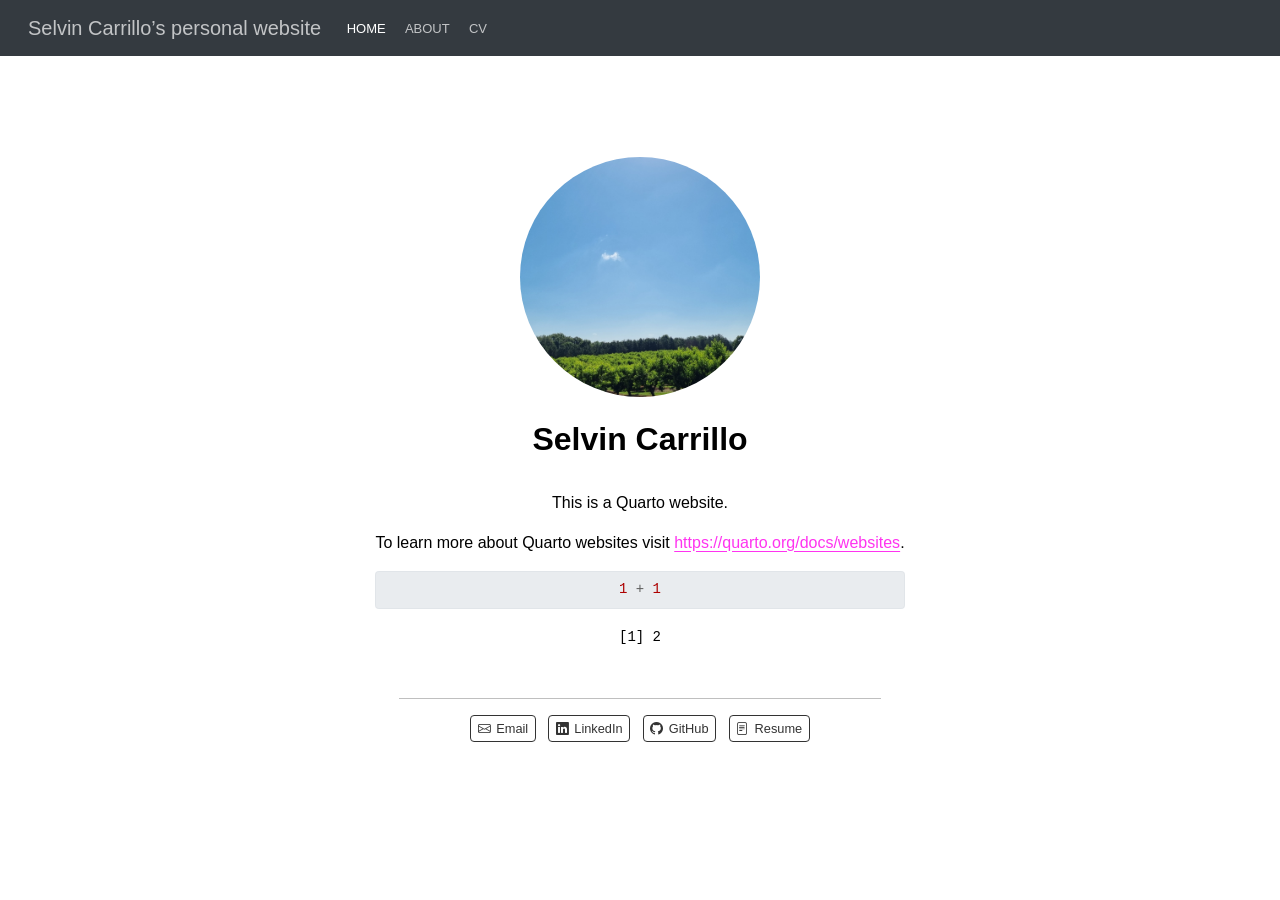
==== docs/index.html @ ee8db7d5 "publish site to docs/" ====
<!DOCTYPE html>
<html xmlns="http://www.w3.org/1999/xhtml" lang="en" xml:lang="en"><head>

<meta charset="utf-8">
<meta name="generator" content="quarto-1.4.554">

<meta name="viewport" content="width=device-width, initial-scale=1.0, user-scalable=yes">


<title>Selvin Carrillo’s personal website - Selvin Carrillo</title>
<style>
code{white-space: pre-wrap;}
span.smallcaps{font-variant: small-caps;}
div.columns{display: flex; gap: min(4vw, 1.5em);}
div.column{flex: auto; overflow-x: auto;}
div.hanging-indent{margin-left: 1.5em; text-indent: -1.5em;}
ul.task-list{list-style: none;}
ul.task-list li input[type="checkbox"] {
  width: 0.8em;
  margin: 0 0.8em 0.2em -1em; /* quarto-specific, see https://github.com/quarto-dev/quarto-cli/issues/4556 */ 
  vertical-align: middle;
}
/* CSS for syntax highlighting */
pre > code.sourceCode { white-space: pre; position: relative; }
pre > code.sourceCode > span { line-height: 1.25; }
pre > code.sourceCode > span:empty { height: 1.2em; }
.sourceCode { overflow: visible; }
code.sourceCode > span { color: inherit; text-decoration: inherit; }
div.sourceCode { margin: 1em 0; }
pre.sourceCode { margin: 0; }
@media screen {
div.sourceCode { overflow: auto; }
}
@media print {
pre > code.sourceCode { white-space: pre-wrap; }
pre > code.sourceCode > span { text-indent: -5em; padding-left: 5em; }
}
pre.numberSource code
  { counter-reset: source-line 0; }
pre.numberSource code > span
  { position: relative; left: -4em; counter-increment: source-line; }
pre.numberSource code > span > a:first-child::before
  { content: counter(source-line);
    position: relative; left: -1em; text-align: right; vertical-align: baseline;
    border: none; display: inline-block;
    -webkit-touch-callout: none; -webkit-user-select: none;
    -khtml-user-select: none; -moz-user-select: none;
    -ms-user-select: none; user-select: none;
    padding: 0 4px; width: 4em;
  }
pre.numberSource { margin-left: 3em;  padding-left: 4px; }
div.sourceCode
  {   }
@media screen {
pre > code.sourceCode > span > a:first-child::before { text-decoration: underline; }
}
</style>


<script src="site_libs/quarto-nav/quarto-nav.js"></script>
<script src="site_libs/quarto-nav/headroom.min.js"></script>
<script src="site_libs/clipboard/clipboard.min.js"></script>
<script src="site_libs/quarto-search/autocomplete.umd.js"></script>
<script src="site_libs/quarto-search/fuse.min.js"></script>
<script src="site_libs/quarto-search/quarto-search.js"></script>
<meta name="quarto:offset" content="./">
<script src="site_libs/quarto-html/quarto.js"></script>
<script src="site_libs/quarto-html/popper.min.js"></script>
<script src="site_libs/quarto-html/tippy.umd.min.js"></script>
<link href="site_libs/quarto-html/tippy.css" rel="stylesheet">
<link href="site_libs/quarto-html/quarto-syntax-highlighting.css" rel="stylesheet" id="quarto-text-highlighting-styles">
<script src="site_libs/bootstrap/bootstrap.min.js"></script>
<link href="site_libs/bootstrap/bootstrap-icons.css" rel="stylesheet">
<link href="site_libs/bootstrap/bootstrap.min.css" rel="stylesheet" id="quarto-bootstrap" data-mode="light">
<script id="quarto-search-options" type="application/json">{
  "location": "navbar",
  "copy-button": false,
  "collapse-after": 3,
  "panel-placement": "end",
  "type": "overlay",
  "limit": 50,
  "keyboard-shortcut": [
    "f",
    "/",
    "s"
  ],
  "show-item-context": false,
  "language": {
    "search-no-results-text": "No results",
    "search-matching-documents-text": "matching documents",
    "search-copy-link-title": "Copy link to search",
    "search-hide-matches-text": "Hide additional matches",
    "search-more-match-text": "more match in this document",
    "search-more-matches-text": "more matches in this document",
    "search-clear-button-title": "Clear",
    "search-text-placeholder": "",
    "search-detached-cancel-button-title": "Cancel",
    "search-submit-button-title": "Submit",
    "search-label": "Search"
  }
}</script>


<link rel="stylesheet" href="styles.css">
</head>

<body class="nav-fixed fullcontent">

<div id="quarto-search-results"></div>
  <header id="quarto-header" class="headroom fixed-top">
    <nav class="navbar navbar-expand-lg " data-bs-theme="dark">
      <div class="navbar-container container-fluid">
      <div class="navbar-brand-container mx-auto">
    <a class="navbar-brand" href="./index.html">
    <span class="navbar-title">Selvin Carrillo’s personal website</span>
    </a>
  </div>
            <div id="quarto-search" class="" title="Search"></div>
          <button class="navbar-toggler" type="button" data-bs-toggle="collapse" data-bs-target="#navbarCollapse" aria-controls="navbarCollapse" aria-expanded="false" aria-label="Toggle navigation" onclick="if (window.quartoToggleHeadroom) { window.quartoToggleHeadroom(); }">
  <span class="navbar-toggler-icon"></span>
</button>
          <div class="collapse navbar-collapse" id="navbarCollapse">
            <ul class="navbar-nav navbar-nav-scroll me-auto">
  <li class="nav-item">
    <a class="nav-link active" href="./index.html" aria-current="page"> 
<span class="menu-text">Home</span></a>
  </li>  
  <li class="nav-item">
    <a class="nav-link" href="./about.html"> 
<span class="menu-text">About</span></a>
  </li>  
  <li class="nav-item">
    <a class="nav-link" href="./CV.html"> 
<span class="menu-text">CV</span></a>
  </li>  
</ul>
          </div> <!-- /navcollapse -->
          <div class="quarto-navbar-tools">
</div>
      </div> <!-- /container-fluid -->
    </nav>
</header>
<!-- content -->
<div id="quarto-content" class="quarto-container page-columns page-rows-contents page-layout-article page-navbar">
<!-- sidebar -->
<!-- margin-sidebar -->
    
<!-- main -->
<div class="quarto-about-jolla content">
  <img src="peaches.jpg" class="about-image
  round " style="height: 15em; width: 15em;">
 <header id="title-block-header" class="quarto-title-block default">
<div class="quarto-title">
<h1 class="title">Selvin Carrillo</h1>
</div>
<div class="quarto-title-meta">
  </div>
</header><main class="content" id="quarto-document-content">
<p>This is a Quarto website.</p>
<p>To learn more about Quarto websites visit <a href="https://quarto.org/docs/websites" class="uri">https://quarto.org/docs/websites</a>.</p>
<div class="cell">
<div class="sourceCode cell-code" id="cb1"><pre class="sourceCode r code-with-copy"><code class="sourceCode r"><span id="cb1-1"><a href="#cb1-1" aria-hidden="true" tabindex="-1"></a><span class="dv">1</span> <span class="sc">+</span> <span class="dv">1</span></span></code><button title="Copy to Clipboard" class="code-copy-button"><i class="bi"></i></button></pre></div>
<div class="cell-output cell-output-stdout">
<pre><code>[1] 2</code></pre>
</div>
</div>


</main> 
  <hr class="about-sep">
   <div class="about-links">
  <a href="mailto:selvincar@hotmail.com" class="about-link" rel="" target="">
    <i class="bi bi-envelope"></i>
     <span class="about-link-text">Email</span>
  </a>
  <a href="https://www.linkedin.com/in/selvincarrillo/" class="about-link" rel="" target="">
    <i class="bi bi-linkedin"></i>
     <span class="about-link-text">LinkedIn</span>
  </a>
  <a href="https://github.com/selvincarrillo" class="about-link" rel="" target="">
    <i class="bi bi-github"></i>
     <span class="about-link-text">GitHub</span>
  </a>
  <a href="/CV_SCR.pdf" class="about-link" rel="" target="">
    <i class="bi bi-file-text"></i>
     <span class="about-link-text">Resume</span>
  </a>
</div>
</div>
 <!-- /main -->
<script id="quarto-html-after-body" type="application/javascript">
window.document.addEventListener("DOMContentLoaded", function (event) {
  const toggleBodyColorMode = (bsSheetEl) => {
    const mode = bsSheetEl.getAttribute("data-mode");
    const bodyEl = window.document.querySelector("body");
    if (mode === "dark") {
      bodyEl.classList.add("quarto-dark");
      bodyEl.classList.remove("quarto-light");
    } else {
      bodyEl.classList.add("quarto-light");
      bodyEl.classList.remove("quarto-dark");
    }
  }
  const toggleBodyColorPrimary = () => {
    const bsSheetEl = window.document.querySelector("link#quarto-bootstrap");
    if (bsSheetEl) {
      toggleBodyColorMode(bsSheetEl);
    }
  }
  toggleBodyColorPrimary();  
  const isCodeAnnotation = (el) => {
    for (const clz of el.classList) {
      if (clz.startsWith('code-annotation-')) {                     
        return true;
      }
    }
    return false;
  }
  const clipboard = new window.ClipboardJS('.code-copy-button', {
    text: function(trigger) {
      const codeEl = trigger.previousElementSibling.cloneNode(true);
      for (const childEl of codeEl.children) {
        if (isCodeAnnotation(childEl)) {
          childEl.remove();
        }
      }
      return codeEl.innerText;
    }
  });
  clipboard.on('success', function(e) {
    // button target
    const button = e.trigger;
    // don't keep focus
    button.blur();
    // flash "checked"
    button.classList.add('code-copy-button-checked');
    var currentTitle = button.getAttribute("title");
    button.setAttribute("title", "Copied!");
    let tooltip;
    if (window.bootstrap) {
      button.setAttribute("data-bs-toggle", "tooltip");
      button.setAttribute("data-bs-placement", "left");
      button.setAttribute("data-bs-title", "Copied!");
      tooltip = new bootstrap.Tooltip(button, 
        { trigger: "manual", 
          customClass: "code-copy-button-tooltip",
          offset: [0, -8]});
      tooltip.show();    
    }
    setTimeout(function() {
      if (tooltip) {
        tooltip.hide();
        button.removeAttribute("data-bs-title");
        button.removeAttribute("data-bs-toggle");
        button.removeAttribute("data-bs-placement");
      }
      button.setAttribute("title", currentTitle);
      button.classList.remove('code-copy-button-checked');
    }, 1000);
    // clear code selection
    e.clearSelection();
  });
    var localhostRegex = new RegExp(/^(?:http|https):\/\/localhost\:?[0-9]*\//);
    var mailtoRegex = new RegExp(/^mailto:/);
      var filterRegex = new RegExp('/' + window.location.host + '/');
    var isInternal = (href) => {
        return filterRegex.test(href) || localhostRegex.test(href) || mailtoRegex.test(href);
    }
    // Inspect non-navigation links and adorn them if external
 	var links = window.document.querySelectorAll('a[href]:not(.nav-link):not(.navbar-brand):not(.toc-action):not(.sidebar-link):not(.sidebar-item-toggle):not(.pagination-link):not(.no-external):not([aria-hidden]):not(.dropdown-item):not(.quarto-navigation-tool)');
    for (var i=0; i<links.length; i++) {
      const link = links[i];
      if (!isInternal(link.href)) {
        // undo the damage that might have been done by quarto-nav.js in the case of
        // links that we want to consider external
        if (link.dataset.originalHref !== undefined) {
          link.href = link.dataset.originalHref;
        }
      }
    }
  function tippyHover(el, contentFn, onTriggerFn, onUntriggerFn) {
    const config = {
      allowHTML: true,
      maxWidth: 500,
      delay: 100,
      arrow: false,
      appendTo: function(el) {
          return el.parentElement;
      },
      interactive: true,
      interactiveBorder: 10,
      theme: 'quarto',
      placement: 'bottom-start',
    };
    if (contentFn) {
      config.content = contentFn;
    }
    if (onTriggerFn) {
      config.onTrigger = onTriggerFn;
    }
    if (onUntriggerFn) {
      config.onUntrigger = onUntriggerFn;
    }
    window.tippy(el, config); 
  }
  const noterefs = window.document.querySelectorAll('a[role="doc-noteref"]');
  for (var i=0; i<noterefs.length; i++) {
    const ref = noterefs[i];
    tippyHover(ref, function() {
      // use id or data attribute instead here
      let href = ref.getAttribute('data-footnote-href') || ref.getAttribute('href');
      try { href = new URL(href).hash; } catch {}
      const id = href.replace(/^#\/?/, "");
      const note = window.document.getElementById(id);
      if (note) {
        return note.innerHTML;
      } else {
        return "";
      }
    });
  }
  const xrefs = window.document.querySelectorAll('a.quarto-xref');
  const processXRef = (id, note) => {
    // Strip column container classes
    const stripColumnClz = (el) => {
      el.classList.remove("page-full", "page-columns");
      if (el.children) {
        for (const child of el.children) {
          stripColumnClz(child);
        }
      }
    }
    stripColumnClz(note)
    if (id === null || id.startsWith('sec-')) {
      // Special case sections, only their first couple elements
      const container = document.createElement("div");
      if (note.children && note.children.length > 2) {
        container.appendChild(note.children[0].cloneNode(true));
        for (let i = 1; i < note.children.length; i++) {
          const child = note.children[i];
          if (child.tagName === "P" && child.innerText === "") {
            continue;
          } else {
            container.appendChild(child.cloneNode(true));
            break;
          }
        }
        if (window.Quarto?.typesetMath) {
          window.Quarto.typesetMath(container);
        }
        return container.innerHTML
      } else {
        if (window.Quarto?.typesetMath) {
          window.Quarto.typesetMath(note);
        }
        return note.innerHTML;
      }
    } else {
      // Remove any anchor links if they are present
      const anchorLink = note.querySelector('a.anchorjs-link');
      if (anchorLink) {
        anchorLink.remove();
      }
      if (window.Quarto?.typesetMath) {
        window.Quarto.typesetMath(note);
      }
      // TODO in 1.5, we should make sure this works without a callout special case
      if (note.classList.contains("callout")) {
        return note.outerHTML;
      } else {
        return note.innerHTML;
      }
    }
  }
  for (var i=0; i<xrefs.length; i++) {
    const xref = xrefs[i];
    tippyHover(xref, undefined, function(instance) {
      instance.disable();
      let url = xref.getAttribute('href');
      let hash = undefined; 
      if (url.startsWith('#')) {
        hash = url;
      } else {
        try { hash = new URL(url).hash; } catch {}
      }
      if (hash) {
        const id = hash.replace(/^#\/?/, "");
        const note = window.document.getElementById(id);
        if (note !== null) {
          try {
            const html = processXRef(id, note.cloneNode(true));
            instance.setContent(html);
          } finally {
            instance.enable();
            instance.show();
          }
        } else {
          // See if we can fetch this
          fetch(url.split('#')[0])
          .then(res => res.text())
          .then(html => {
            const parser = new DOMParser();
            const htmlDoc = parser.parseFromString(html, "text/html");
            const note = htmlDoc.getElementById(id);
            if (note !== null) {
              const html = processXRef(id, note);
              instance.setContent(html);
            } 
          }).finally(() => {
            instance.enable();
            instance.show();
          });
        }
      } else {
        // See if we can fetch a full url (with no hash to target)
        // This is a special case and we should probably do some content thinning / targeting
        fetch(url)
        .then(res => res.text())
        .then(html => {
          const parser = new DOMParser();
          const htmlDoc = parser.parseFromString(html, "text/html");
          const note = htmlDoc.querySelector('main.content');
          if (note !== null) {
            // This should only happen for chapter cross references
            // (since there is no id in the URL)
            // remove the first header
            if (note.children.length > 0 && note.children[0].tagName === "HEADER") {
              note.children[0].remove();
            }
            const html = processXRef(null, note);
            instance.setContent(html);
          } 
        }).finally(() => {
          instance.enable();
          instance.show();
        });
      }
    }, function(instance) {
    });
  }
      let selectedAnnoteEl;
      const selectorForAnnotation = ( cell, annotation) => {
        let cellAttr = 'data-code-cell="' + cell + '"';
        let lineAttr = 'data-code-annotation="' +  annotation + '"';
        const selector = 'span[' + cellAttr + '][' + lineAttr + ']';
        return selector;
      }
      const selectCodeLines = (annoteEl) => {
        const doc = window.document;
        const targetCell = annoteEl.getAttribute("data-target-cell");
        const targetAnnotation = annoteEl.getAttribute("data-target-annotation");
        const annoteSpan = window.document.querySelector(selectorForAnnotation(targetCell, targetAnnotation));
        const lines = annoteSpan.getAttribute("data-code-lines").split(",");
        const lineIds = lines.map((line) => {
          return targetCell + "-" + line;
        })
        let top = null;
        let height = null;
        let parent = null;
        if (lineIds.length > 0) {
            //compute the position of the single el (top and bottom and make a div)
            const el = window.document.getElementById(lineIds[0]);
            top = el.offsetTop;
            height = el.offsetHeight;
            parent = el.parentElement.parentElement;
          if (lineIds.length > 1) {
            const lastEl = window.document.getElementById(lineIds[lineIds.length - 1]);
            const bottom = lastEl.offsetTop + lastEl.offsetHeight;
            height = bottom - top;
          }
          if (top !== null && height !== null && parent !== null) {
            // cook up a div (if necessary) and position it 
            let div = window.document.getElementById("code-annotation-line-highlight");
            if (div === null) {
              div = window.document.createElement("div");
              div.setAttribute("id", "code-annotation-line-highlight");
              div.style.position = 'absolute';
              parent.appendChild(div);
            }
            div.style.top = top - 2 + "px";
            div.style.height = height + 4 + "px";
            div.style.left = 0;
            let gutterDiv = window.document.getElementById("code-annotation-line-highlight-gutter");
            if (gutterDiv === null) {
              gutterDiv = window.document.createElement("div");
              gutterDiv.setAttribute("id", "code-annotation-line-highlight-gutter");
              gutterDiv.style.position = 'absolute';
              const codeCell = window.document.getElementById(targetCell);
              const gutter = codeCell.querySelector('.code-annotation-gutter');
              gutter.appendChild(gutterDiv);
            }
            gutterDiv.style.top = top - 2 + "px";
            gutterDiv.style.height = height + 4 + "px";
          }
          selectedAnnoteEl = annoteEl;
        }
      };
      const unselectCodeLines = () => {
        const elementsIds = ["code-annotation-line-highlight", "code-annotation-line-highlight-gutter"];
        elementsIds.forEach((elId) => {
          const div = window.document.getElementById(elId);
          if (div) {
            div.remove();
          }
        });
        selectedAnnoteEl = undefined;
      };
        // Handle positioning of the toggle
    window.addEventListener(
      "resize",
      throttle(() => {
        elRect = undefined;
        if (selectedAnnoteEl) {
          selectCodeLines(selectedAnnoteEl);
        }
      }, 10)
    );
    function throttle(fn, ms) {
    let throttle = false;
    let timer;
      return (...args) => {
        if(!throttle) { // first call gets through
            fn.apply(this, args);
            throttle = true;
        } else { // all the others get throttled
            if(timer) clearTimeout(timer); // cancel #2
            timer = setTimeout(() => {
              fn.apply(this, args);
              timer = throttle = false;
            }, ms);
        }
      };
    }
      // Attach click handler to the DT
      const annoteDls = window.document.querySelectorAll('dt[data-target-cell]');
      for (const annoteDlNode of annoteDls) {
        annoteDlNode.addEventListener('click', (event) => {
          const clickedEl = event.target;
          if (clickedEl !== selectedAnnoteEl) {
            unselectCodeLines();
            const activeEl = window.document.querySelector('dt[data-target-cell].code-annotation-active');
            if (activeEl) {
              activeEl.classList.remove('code-annotation-active');
            }
            selectCodeLines(clickedEl);
            clickedEl.classList.add('code-annotation-active');
          } else {
            // Unselect the line
            unselectCodeLines();
            clickedEl.classList.remove('code-annotation-active');
          }
        });
      }
  const findCites = (el) => {
    const parentEl = el.parentElement;
    if (parentEl) {
      const cites = parentEl.dataset.cites;
      if (cites) {
        return {
          el,
          cites: cites.split(' ')
        };
      } else {
        return findCites(el.parentElement)
      }
    } else {
      return undefined;
    }
  };
  var bibliorefs = window.document.querySelectorAll('a[role="doc-biblioref"]');
  for (var i=0; i<bibliorefs.length; i++) {
    const ref = bibliorefs[i];
    const citeInfo = findCites(ref);
    if (citeInfo) {
      tippyHover(citeInfo.el, function() {
        var popup = window.document.createElement('div');
        citeInfo.cites.forEach(function(cite) {
          var citeDiv = window.document.createElement('div');
          citeDiv.classList.add('hanging-indent');
          citeDiv.classList.add('csl-entry');
          var biblioDiv = window.document.getElementById('ref-' + cite);
          if (biblioDiv) {
            citeDiv.innerHTML = biblioDiv.innerHTML;
          }
          popup.appendChild(citeDiv);
        });
        return popup.innerHTML;
      });
    }
  }
});
</script>
</div> <!-- /content -->




</body></html>
---- docs/site_libs/quarto-html/tippy.css ----
.tippy-box[data-animation=fade][data-state=hidden]{opacity:0}[data-tippy-root]{max-width:calc(100vw - 10px)}.tippy-box{position:relative;background-color:#333;color:#fff;border-radius:4px;font-size:14px;line-height:1.4;white-space:normal;outline:0;transition-property:transform,visibility,opacity}.tippy-box[data-placement^=top]>.tippy-arrow{bottom:0}.tippy-box[data-placement^=top]>.tippy-arrow:before{bottom:-7px;left:0;border-width:8px 8px 0;border-top-color:initial;transform-origin:center top}.tippy-box[data-placement^=bottom]>.tippy-arrow{top:0}.tippy-box[data-placement^=bottom]>.tippy-arrow:before{top:-7px;left:0;border-width:0 8px 8px;border-bottom-color:initial;transform-origin:center bottom}.tippy-box[data-placement^=left]>.tippy-arrow{right:0}.tippy-box[data-placement^=left]>.tippy-arrow:before{border-width:8px 0 8px 8px;border-left-color:initial;right:-7px;transform-origin:center left}.tippy-box[data-placement^=right]>.tippy-arrow{left:0}.tippy-box[data-placement^=right]>.tippy-arrow:before{left:-7px;border-width:8px 8px 8px 0;border-right-color:initial;transform-origin:center right}.tippy-box[data-inertia][data-state=visible]{transition-timing-function:cubic-bezier(.54,1.5,.38,1.11)}.tippy-arrow{width:16px;height:16px;color:#333}.tippy-arrow:before{content:"";position:absolute;border-color:transparent;border-style:solid}.tippy-content{position:relative;padding:5px 9px;z-index:1}
---- docs/site_libs/quarto-html/quarto-syntax-highlighting.css ----
/* quarto syntax highlight colors */
:root {
  --quarto-hl-ot-color: #003B4F;
  --quarto-hl-at-color: #657422;
  --quarto-hl-ss-color: #20794D;
  --quarto-hl-an-color: #5E5E5E;
  --quarto-hl-fu-color: #4758AB;
  --quarto-hl-st-color: #20794D;
  --quarto-hl-cf-color: #003B4F;
  --quarto-hl-op-color: #5E5E5E;
  --quarto-hl-er-color: #AD0000;
  --quarto-hl-bn-color: #AD0000;
  --quarto-hl-al-color: #AD0000;
  --quarto-hl-va-color: #111111;
  --quarto-hl-bu-color: inherit;
  --quarto-hl-ex-color: inherit;
  --quarto-hl-pp-color: #AD0000;
  --quarto-hl-in-color: #5E5E5E;
  --quarto-hl-vs-color: #20794D;
  --quarto-hl-wa-color: #5E5E5E;
  --quarto-hl-do-color: #5E5E5E;
  --quarto-hl-im-color: #00769E;
  --quarto-hl-ch-color: #20794D;
  --quarto-hl-dt-color: #AD0000;
  --quarto-hl-fl-color: #AD0000;
  --quarto-hl-co-color: #5E5E5E;
  --quarto-hl-cv-color: #5E5E5E;
  --quarto-hl-cn-color: #8f5902;
  --quarto-hl-sc-color: #5E5E5E;
  --quarto-hl-dv-color: #AD0000;
  --quarto-hl-kw-color: #003B4F;
}

/* other quarto variables */
:root {
  --quarto-font-monospace: SFMono-Regular, Menlo, Monaco, Consolas, "Liberation Mono", "Courier New", monospace;
}

pre > code.sourceCode > span {
  color: #003B4F;
}

code span {
  color: #003B4F;
}

code.sourceCode > span {
  color: #003B4F;
}

div.sourceCode,
div.sourceCode pre.sourceCode {
  color: #003B4F;
}

code span.ot {
  color: #003B4F;
  font-style: inherit;
}

code span.at {
  color: #657422;
  font-style: inherit;
}

code span.ss {
  color: #20794D;
  font-style: inherit;
}

code span.an {
  color: #5E5E5E;
  font-style: inherit;
}

code span.fu {
  color: #4758AB;
  font-style: inherit;
}

code span.st {
  color: #20794D;
  font-style: inherit;
}

code span.cf {
  color: #003B4F;
  font-style: inherit;
}

code span.op {
  color: #5E5E5E;
  font-style: inherit;
}

code span.er {
  color: #AD0000;
  font-style: inherit;
}

code span.bn {
  color: #AD0000;
  font-style: inherit;
}

code span.al {
  color: #AD0000;
  font-style: inherit;
}

code span.va {
  color: #111111;
  font-style: inherit;
}

code span.bu {
  font-style: inherit;
}

code span.ex {
  font-style: inherit;
}

code span.pp {
  color: #AD0000;
  font-style: inherit;
}

code span.in {
  color: #5E5E5E;
  font-style: inherit;
}

code span.vs {
  color: #20794D;
  font-style: inherit;
}

code span.wa {
  color: #5E5E5E;
  font-style: italic;
}

code span.do {
  color: #5E5E5E;
  font-style: italic;
}

code span.im {
  color: #00769E;
  font-style: inherit;
}

code span.ch {
  color: #20794D;
  font-style: inherit;
}

code span.dt {
  color: #AD0000;
  font-style: inherit;
}

code span.fl {
  color: #AD0000;
  font-style: inherit;
}

code span.co {
  color: #5E5E5E;
  font-style: inherit;
}

code span.cv {
  color: #5E5E5E;
  font-style: italic;
}

code span.cn {
  color: #8f5902;
  font-style: inherit;
}

code span.sc {
  color: #5E5E5E;
  font-style: inherit;
}

code span.dv {
  color: #AD0000;
  font-style: inherit;
}

code span.kw {
  color: #003B4F;
  font-style: inherit;
}

.prevent-inlining {
  content: "</";
}

/*# sourceMappingURL=debc5d5d77c3f9108843748ff7464032.css.map */
---- docs/styles.css ----
/* css styles */
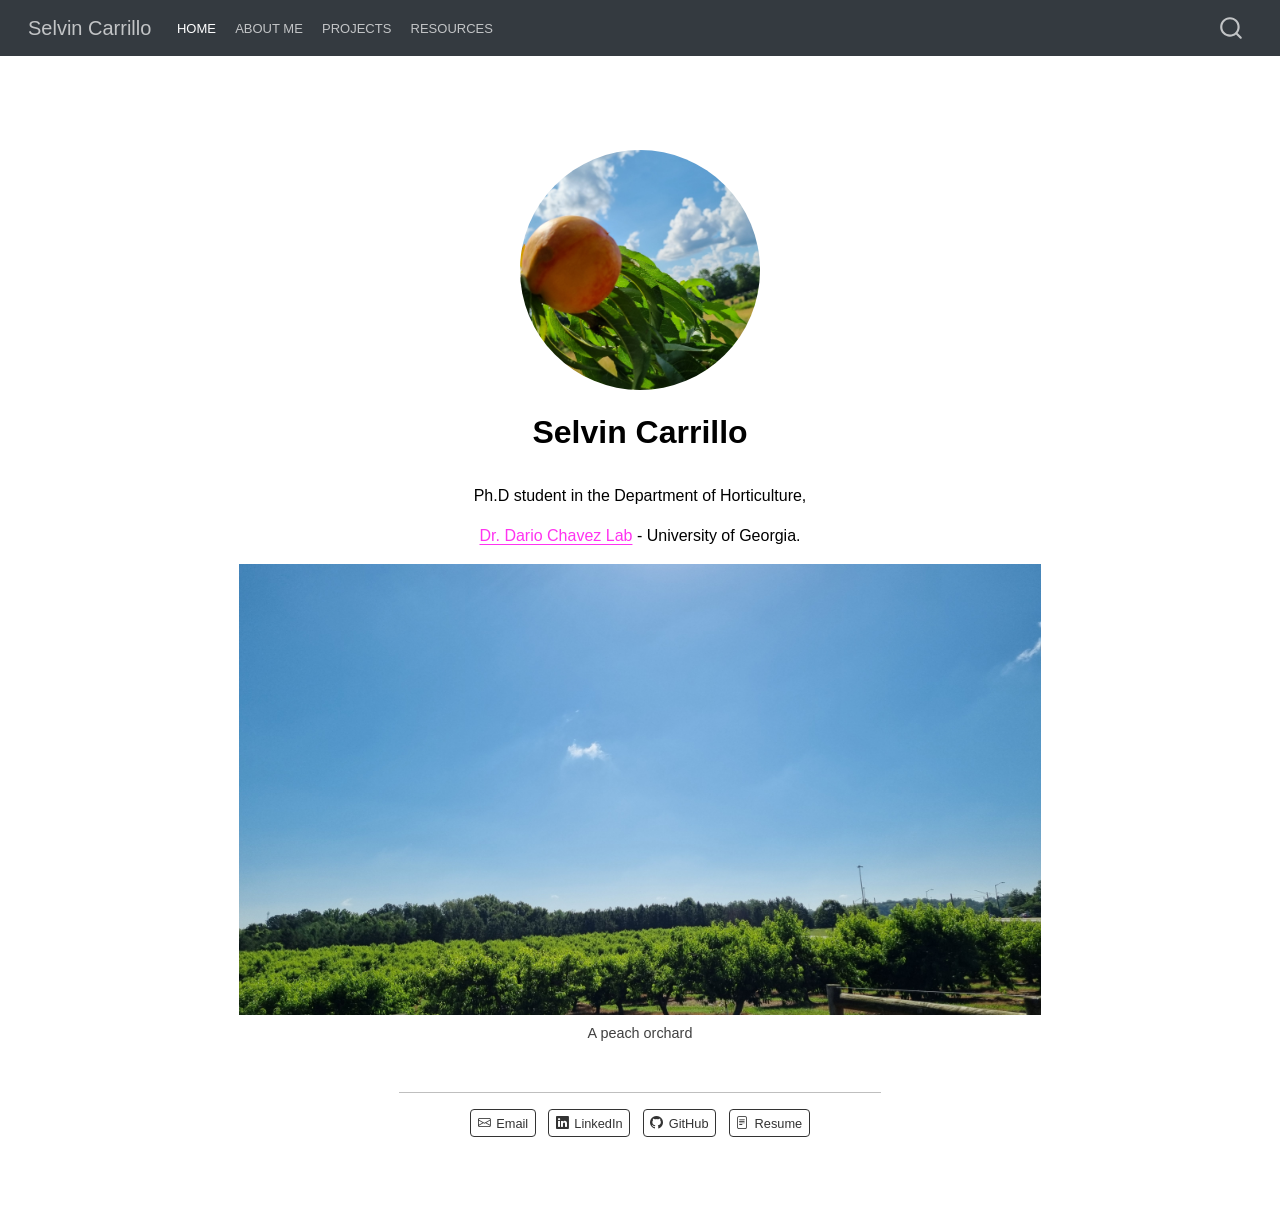
==== commit 614f2d60: "added files" ====
--- a/docs/index.html
+++ b/docs/index.html
@@ -2,12 +2,12 @@
 <html xmlns="http://www.w3.org/1999/xhtml" lang="en" xml:lang="en"><head>
 
 <meta charset="utf-8">
-<meta name="generator" content="quarto-1.4.554">
+<meta name="generator" content="quarto-1.7.31">
 
 <meta name="viewport" content="width=device-width, initial-scale=1.0, user-scalable=yes">
 
 
-<title>Selvin Carrillo’s personal website - Selvin Carrillo</title>
+<title>Selvin Carrillo</title>
 <style>
 code{white-space: pre-wrap;}
 span.smallcaps{font-variant: small-caps;}
@@ -20,40 +20,6 @@
   margin: 0 0.8em 0.2em -1em; /* quarto-specific, see https://github.com/quarto-dev/quarto-cli/issues/4556 */ 
   vertical-align: middle;
 }
-/* CSS for syntax highlighting */
-pre > code.sourceCode { white-space: pre; position: relative; }
-pre > code.sourceCode > span { line-height: 1.25; }
-pre > code.sourceCode > span:empty { height: 1.2em; }
-.sourceCode { overflow: visible; }
-code.sourceCode > span { color: inherit; text-decoration: inherit; }
-div.sourceCode { margin: 1em 0; }
-pre.sourceCode { margin: 0; }
-@media screen {
-div.sourceCode { overflow: auto; }
-}
-@media print {
-pre > code.sourceCode { white-space: pre-wrap; }
-pre > code.sourceCode > span { text-indent: -5em; padding-left: 5em; }
-}
-pre.numberSource code
-  { counter-reset: source-line 0; }
-pre.numberSource code > span
-  { position: relative; left: -4em; counter-increment: source-line; }
-pre.numberSource code > span > a:first-child::before
-  { content: counter(source-line);
-    position: relative; left: -1em; text-align: right; vertical-align: baseline;
-    border: none; display: inline-block;
-    -webkit-touch-callout: none; -webkit-user-select: none;
-    -khtml-user-select: none; -moz-user-select: none;
-    -ms-user-select: none; user-select: none;
-    padding: 0 4px; width: 4em;
-  }
-pre.numberSource { margin-left: 3em;  padding-left: 4px; }
-div.sourceCode
-  {   }
-@media screen {
-pre > code.sourceCode > span > a:first-child::before { text-decoration: underline; }
-}
 </style>
 
 
@@ -64,14 +30,15 @@
 <script src="site_libs/quarto-search/fuse.min.js"></script>
 <script src="site_libs/quarto-search/quarto-search.js"></script>
 <meta name="quarto:offset" content="./">
-<script src="site_libs/quarto-html/quarto.js"></script>
+<script src="site_libs/quarto-html/quarto.js" type="module"></script>
+<script src="site_libs/quarto-html/tabsets/tabsets.js" type="module"></script>
 <script src="site_libs/quarto-html/popper.min.js"></script>
 <script src="site_libs/quarto-html/tippy.umd.min.js"></script>
 <link href="site_libs/quarto-html/tippy.css" rel="stylesheet">
-<link href="site_libs/quarto-html/quarto-syntax-highlighting.css" rel="stylesheet" id="quarto-text-highlighting-styles">
+<link href="site_libs/quarto-html/quarto-syntax-highlighting-e1a5c8363afafaef2c763b6775fbf3ca.css" rel="stylesheet" id="quarto-text-highlighting-styles">
 <script src="site_libs/bootstrap/bootstrap.min.js"></script>
 <link href="site_libs/bootstrap/bootstrap-icons.css" rel="stylesheet">
-<link href="site_libs/bootstrap/bootstrap.min.css" rel="stylesheet" id="quarto-bootstrap" data-mode="light">
+<link href="site_libs/bootstrap/bootstrap-027581cb0df213b3260f89741823faac.min.css" rel="stylesheet" append-hash="true" id="quarto-bootstrap" data-mode="light">
 <script id="quarto-search-options" type="application/json">{
   "location": "navbar",
   "copy-button": false,
@@ -101,10 +68,10 @@
 }</script>
 
 
-<link rel="stylesheet" href="styles.css">
+<link rel="stylesheet" href="style.css">
 </head>
 
-<body class="nav-fixed fullcontent">
+<body class="nav-fixed fullcontent quarto-light">
 
 <div id="quarto-search-results"></div>
   <header id="quarto-header" class="headroom fixed-top">
@@ -112,11 +79,11 @@
       <div class="navbar-container container-fluid">
       <div class="navbar-brand-container mx-auto">
     <a class="navbar-brand" href="./index.html">
-    <span class="navbar-title">Selvin Carrillo’s personal website</span>
+    <span class="navbar-title">Selvin Carrillo</span>
     </a>
   </div>
             <div id="quarto-search" class="" title="Search"></div>
-          <button class="navbar-toggler" type="button" data-bs-toggle="collapse" data-bs-target="#navbarCollapse" aria-controls="navbarCollapse" aria-expanded="false" aria-label="Toggle navigation" onclick="if (window.quartoToggleHeadroom) { window.quartoToggleHeadroom(); }">
+          <button class="navbar-toggler" type="button" data-bs-toggle="collapse" data-bs-target="#navbarCollapse" aria-controls="navbarCollapse" role="menu" aria-expanded="false" aria-label="Toggle navigation" onclick="if (window.quartoToggleHeadroom) { window.quartoToggleHeadroom(); }">
   <span class="navbar-toggler-icon"></span>
 </button>
           <div class="collapse navbar-collapse" id="navbarCollapse">
@@ -127,15 +94,19 @@
   </li>  
   <li class="nav-item">
     <a class="nav-link" href="./about.html"> 
-<span class="menu-text">About</span></a>
+<span class="menu-text">About me</span></a>
   </li>  
   <li class="nav-item">
-    <a class="nav-link" href="./CV.html"> 
-<span class="menu-text">CV</span></a>
+    <a class="nav-link" href="./Projects.html"> 
+<span class="menu-text">Projects</span></a>
+  </li>  
+  <li class="nav-item">
+    <a class="nav-link" href="./Resources.html"> 
+<span class="menu-text">Resources</span></a>
   </li>  
 </ul>
           </div> <!-- /navcollapse -->
-          <div class="quarto-navbar-tools">
+            <div class="quarto-navbar-tools">
 </div>
       </div> <!-- /container-fluid -->
     </nav>
@@ -146,8 +117,8 @@
 <!-- margin-sidebar -->
     
 <!-- main -->
-<div class="quarto-about-jolla content">
-  <img src="peaches.jpg" class="about-image
+<div class="quarto-about-jolla">
+  <img src="images/nectarine.jpg" class="about-image
   round " style="height: 15em; width: 15em;">
  <header id="title-block-header" class="quarto-title-block default">
 <div class="quarto-title">
@@ -156,13 +127,13 @@
 <div class="quarto-title-meta">
   </div>
 </header><main class="content" id="quarto-document-content">
-<p>This is a Quarto website.</p>
-<p>To learn more about Quarto websites visit <a href="https://quarto.org/docs/websites" class="uri">https://quarto.org/docs/websites</a>.</p>
-<div class="cell">
-<div class="sourceCode cell-code" id="cb1"><pre class="sourceCode r code-with-copy"><code class="sourceCode r"><span id="cb1-1"><a href="#cb1-1" aria-hidden="true" tabindex="-1"></a><span class="dv">1</span> <span class="sc">+</span> <span class="dv">1</span></span></code><button title="Copy to Clipboard" class="code-copy-button"><i class="bi"></i></button></pre></div>
-<div class="cell-output cell-output-stdout">
-<pre><code>[1] 2</code></pre>
-</div>
+<p>Ph.D student in the Department of Horticulture,</p>
+<p><a href="https://site.caes.uga.edu/chavezlab/">Dr.&nbsp;Dario Chavez Lab</a> - University of Georgia.</p>
+<div class="quarto-figure quarto-figure-center">
+<figure class="figure">
+<p><img src="images/peaches.jpg" class="img-fluid figure-img"></p>
+<figcaption>A peach orchard</figcaption>
+</figure>
 </div>
 
 
@@ -189,221 +160,235 @@
 </div>
  <!-- /main -->
 <script id="quarto-html-after-body" type="application/javascript">
-window.document.addEventListener("DOMContentLoaded", function (event) {
-  const toggleBodyColorMode = (bsSheetEl) => {
-    const mode = bsSheetEl.getAttribute("data-mode");
-    const bodyEl = window.document.querySelector("body");
-    if (mode === "dark") {
-      bodyEl.classList.add("quarto-dark");
-      bodyEl.classList.remove("quarto-light");
-    } else {
-      bodyEl.classList.add("quarto-light");
-      bodyEl.classList.remove("quarto-dark");
-    }
-  }
-  const toggleBodyColorPrimary = () => {
-    const bsSheetEl = window.document.querySelector("link#quarto-bootstrap");
-    if (bsSheetEl) {
-      toggleBodyColorMode(bsSheetEl);
-    }
-  }
-  toggleBodyColorPrimary();  
-  const isCodeAnnotation = (el) => {
-    for (const clz of el.classList) {
-      if (clz.startsWith('code-annotation-')) {                     
-        return true;
-      }
-    }
-    return false;
-  }
-  const clipboard = new window.ClipboardJS('.code-copy-button', {
-    text: function(trigger) {
-      const codeEl = trigger.previousElementSibling.cloneNode(true);
-      for (const childEl of codeEl.children) {
-        if (isCodeAnnotation(childEl)) {
-          childEl.remove();
-        }
-      }
-      return codeEl.innerText;
-    }
-  });
-  clipboard.on('success', function(e) {
-    // button target
-    const button = e.trigger;
-    // don't keep focus
-    button.blur();
-    // flash "checked"
-    button.classList.add('code-copy-button-checked');
-    var currentTitle = button.getAttribute("title");
-    button.setAttribute("title", "Copied!");
-    let tooltip;
-    if (window.bootstrap) {
-      button.setAttribute("data-bs-toggle", "tooltip");
-      button.setAttribute("data-bs-placement", "left");
-      button.setAttribute("data-bs-title", "Copied!");
-      tooltip = new bootstrap.Tooltip(button, 
-        { trigger: "manual", 
-          customClass: "code-copy-button-tooltip",
-          offset: [0, -8]});
-      tooltip.show();    
-    }
-    setTimeout(function() {
-      if (tooltip) {
-        tooltip.hide();
-        button.removeAttribute("data-bs-title");
-        button.removeAttribute("data-bs-toggle");
-        button.removeAttribute("data-bs-placement");
-      }
-      button.setAttribute("title", currentTitle);
-      button.classList.remove('code-copy-button-checked');
-    }, 1000);
-    // clear code selection
-    e.clearSelection();
-  });
-    var localhostRegex = new RegExp(/^(?:http|https):\/\/localhost\:?[0-9]*\//);
-    var mailtoRegex = new RegExp(/^mailto:/);
-      var filterRegex = new RegExp('/' + window.location.host + '/');
-    var isInternal = (href) => {
-        return filterRegex.test(href) || localhostRegex.test(href) || mailtoRegex.test(href);
-    }
-    // Inspect non-navigation links and adorn them if external
- 	var links = window.document.querySelectorAll('a[href]:not(.nav-link):not(.navbar-brand):not(.toc-action):not(.sidebar-link):not(.sidebar-item-toggle):not(.pagination-link):not(.no-external):not([aria-hidden]):not(.dropdown-item):not(.quarto-navigation-tool)');
-    for (var i=0; i<links.length; i++) {
-      const link = links[i];
-      if (!isInternal(link.href)) {
-        // undo the damage that might have been done by quarto-nav.js in the case of
-        // links that we want to consider external
-        if (link.dataset.originalHref !== undefined) {
-          link.href = link.dataset.originalHref;
-        }
-      }
-    }
-  function tippyHover(el, contentFn, onTriggerFn, onUntriggerFn) {
-    const config = {
-      allowHTML: true,
-      maxWidth: 500,
-      delay: 100,
-      arrow: false,
-      appendTo: function(el) {
-          return el.parentElement;
-      },
-      interactive: true,
-      interactiveBorder: 10,
-      theme: 'quarto',
-      placement: 'bottom-start',
-    };
-    if (contentFn) {
-      config.content = contentFn;
-    }
-    if (onTriggerFn) {
-      config.onTrigger = onTriggerFn;
-    }
-    if (onUntriggerFn) {
-      config.onUntrigger = onUntriggerFn;
-    }
-    window.tippy(el, config); 
-  }
-  const noterefs = window.document.querySelectorAll('a[role="doc-noteref"]');
-  for (var i=0; i<noterefs.length; i++) {
-    const ref = noterefs[i];
-    tippyHover(ref, function() {
-      // use id or data attribute instead here
-      let href = ref.getAttribute('data-footnote-href') || ref.getAttribute('href');
-      try { href = new URL(href).hash; } catch {}
-      const id = href.replace(/^#\/?/, "");
-      const note = window.document.getElementById(id);
-      if (note) {
-        return note.innerHTML;
+  window.document.addEventListener("DOMContentLoaded", function (event) {
+    const isCodeAnnotation = (el) => {
+      for (const clz of el.classList) {
+        if (clz.startsWith('code-annotation-')) {                     
+          return true;
+        }
+      }
+      return false;
+    }
+    const onCopySuccess = function(e) {
+      // button target
+      const button = e.trigger;
+      // don't keep focus
+      button.blur();
+      // flash "checked"
+      button.classList.add('code-copy-button-checked');
+      var currentTitle = button.getAttribute("title");
+      button.setAttribute("title", "Copied!");
+      let tooltip;
+      if (window.bootstrap) {
+        button.setAttribute("data-bs-toggle", "tooltip");
+        button.setAttribute("data-bs-placement", "left");
+        button.setAttribute("data-bs-title", "Copied!");
+        tooltip = new bootstrap.Tooltip(button, 
+          { trigger: "manual", 
+            customClass: "code-copy-button-tooltip",
+            offset: [0, -8]});
+        tooltip.show();    
+      }
+      setTimeout(function() {
+        if (tooltip) {
+          tooltip.hide();
+          button.removeAttribute("data-bs-title");
+          button.removeAttribute("data-bs-toggle");
+          button.removeAttribute("data-bs-placement");
+        }
+        button.setAttribute("title", currentTitle);
+        button.classList.remove('code-copy-button-checked');
+      }, 1000);
+      // clear code selection
+      e.clearSelection();
+    }
+    const getTextToCopy = function(trigger) {
+        const codeEl = trigger.previousElementSibling.cloneNode(true);
+        for (const childEl of codeEl.children) {
+          if (isCodeAnnotation(childEl)) {
+            childEl.remove();
+          }
+        }
+        return codeEl.innerText;
+    }
+    const clipboard = new window.ClipboardJS('.code-copy-button:not([data-in-quarto-modal])', {
+      text: getTextToCopy
+    });
+    clipboard.on('success', onCopySuccess);
+    if (window.document.getElementById('quarto-embedded-source-code-modal')) {
+      const clipboardModal = new window.ClipboardJS('.code-copy-button[data-in-quarto-modal]', {
+        text: getTextToCopy,
+        container: window.document.getElementById('quarto-embedded-source-code-modal')
+      });
+      clipboardModal.on('success', onCopySuccess);
+    }
+      var localhostRegex = new RegExp(/^(?:http|https):\/\/localhost\:?[0-9]*\//);
+      var mailtoRegex = new RegExp(/^mailto:/);
+        var filterRegex = new RegExp('/' + window.location.host + '/');
+      var isInternal = (href) => {
+          return filterRegex.test(href) || localhostRegex.test(href) || mailtoRegex.test(href);
+      }
+      // Inspect non-navigation links and adorn them if external
+     var links = window.document.querySelectorAll('a[href]:not(.nav-link):not(.navbar-brand):not(.toc-action):not(.sidebar-link):not(.sidebar-item-toggle):not(.pagination-link):not(.no-external):not([aria-hidden]):not(.dropdown-item):not(.quarto-navigation-tool):not(.about-link)');
+      for (var i=0; i<links.length; i++) {
+        const link = links[i];
+        if (!isInternal(link.href)) {
+          // undo the damage that might have been done by quarto-nav.js in the case of
+          // links that we want to consider external
+          if (link.dataset.originalHref !== undefined) {
+            link.href = link.dataset.originalHref;
+          }
+        }
+      }
+    function tippyHover(el, contentFn, onTriggerFn, onUntriggerFn) {
+      const config = {
+        allowHTML: true,
+        maxWidth: 500,
+        delay: 100,
+        arrow: false,
+        appendTo: function(el) {
+            return el.parentElement;
+        },
+        interactive: true,
+        interactiveBorder: 10,
+        theme: 'quarto',
+        placement: 'bottom-start',
+      };
+      if (contentFn) {
+        config.content = contentFn;
+      }
+      if (onTriggerFn) {
+        config.onTrigger = onTriggerFn;
+      }
+      if (onUntriggerFn) {
+        config.onUntrigger = onUntriggerFn;
+      }
+      window.tippy(el, config); 
+    }
+    const noterefs = window.document.querySelectorAll('a[role="doc-noteref"]');
+    for (var i=0; i<noterefs.length; i++) {
+      const ref = noterefs[i];
+      tippyHover(ref, function() {
+        // use id or data attribute instead here
+        let href = ref.getAttribute('data-footnote-href') || ref.getAttribute('href');
+        try { href = new URL(href).hash; } catch {}
+        const id = href.replace(/^#\/?/, "");
+        const note = window.document.getElementById(id);
+        if (note) {
+          return note.innerHTML;
+        } else {
+          return "";
+        }
+      });
+    }
+    const xrefs = window.document.querySelectorAll('a.quarto-xref');
+    const processXRef = (id, note) => {
+      // Strip column container classes
+      const stripColumnClz = (el) => {
+        el.classList.remove("page-full", "page-columns");
+        if (el.children) {
+          for (const child of el.children) {
+            stripColumnClz(child);
+          }
+        }
+      }
+      stripColumnClz(note)
+      if (id === null || id.startsWith('sec-')) {
+        // Special case sections, only their first couple elements
+        const container = document.createElement("div");
+        if (note.children && note.children.length > 2) {
+          container.appendChild(note.children[0].cloneNode(true));
+          for (let i = 1; i < note.children.length; i++) {
+            const child = note.children[i];
+            if (child.tagName === "P" && child.innerText === "") {
+              continue;
+            } else {
+              container.appendChild(child.cloneNode(true));
+              break;
+            }
+          }
+          if (window.Quarto?.typesetMath) {
+            window.Quarto.typesetMath(container);
+          }
+          return container.innerHTML
+        } else {
+          if (window.Quarto?.typesetMath) {
+            window.Quarto.typesetMath(note);
+          }
+          return note.innerHTML;
+        }
       } else {
-        return "";
-      }
-    });
-  }
-  const xrefs = window.document.querySelectorAll('a.quarto-xref');
-  const processXRef = (id, note) => {
-    // Strip column container classes
-    const stripColumnClz = (el) => {
-      el.classList.remove("page-full", "page-columns");
-      if (el.children) {
-        for (const child of el.children) {
-          stripColumnClz(child);
-        }
-      }
-    }
-    stripColumnClz(note)
-    if (id === null || id.startsWith('sec-')) {
-      // Special case sections, only their first couple elements
-      const container = document.createElement("div");
-      if (note.children && note.children.length > 2) {
-        container.appendChild(note.children[0].cloneNode(true));
-        for (let i = 1; i < note.children.length; i++) {
-          const child = note.children[i];
-          if (child.tagName === "P" && child.innerText === "") {
-            continue;
-          } else {
-            container.appendChild(child.cloneNode(true));
-            break;
-          }
-        }
-        if (window.Quarto?.typesetMath) {
-          window.Quarto.typesetMath(container);
-        }
-        return container.innerHTML
-      } else {
+        // Remove any anchor links if they are present
+        const anchorLink = note.querySelector('a.anchorjs-link');
+        if (anchorLink) {
+          anchorLink.remove();
+        }
         if (window.Quarto?.typesetMath) {
           window.Quarto.typesetMath(note);
         }
-        return note.innerHTML;
-      }
-    } else {
-      // Remove any anchor links if they are present
-      const anchorLink = note.querySelector('a.anchorjs-link');
-      if (anchorLink) {
-        anchorLink.remove();
-      }
-      if (window.Quarto?.typesetMath) {
-        window.Quarto.typesetMath(note);
-      }
-      // TODO in 1.5, we should make sure this works without a callout special case
-      if (note.classList.contains("callout")) {
-        return note.outerHTML;
-      } else {
-        return note.innerHTML;
-      }
-    }
-  }
-  for (var i=0; i<xrefs.length; i++) {
-    const xref = xrefs[i];
-    tippyHover(xref, undefined, function(instance) {
-      instance.disable();
-      let url = xref.getAttribute('href');
-      let hash = undefined; 
-      if (url.startsWith('#')) {
-        hash = url;
-      } else {
-        try { hash = new URL(url).hash; } catch {}
-      }
-      if (hash) {
-        const id = hash.replace(/^#\/?/, "");
-        const note = window.document.getElementById(id);
-        if (note !== null) {
-          try {
-            const html = processXRef(id, note.cloneNode(true));
-            instance.setContent(html);
-          } finally {
-            instance.enable();
-            instance.show();
-          }
+        if (note.classList.contains("callout")) {
+          return note.outerHTML;
         } else {
-          // See if we can fetch this
-          fetch(url.split('#')[0])
+          return note.innerHTML;
+        }
+      }
+    }
+    for (var i=0; i<xrefs.length; i++) {
+      const xref = xrefs[i];
+      tippyHover(xref, undefined, function(instance) {
+        instance.disable();
+        let url = xref.getAttribute('href');
+        let hash = undefined; 
+        if (url.startsWith('#')) {
+          hash = url;
+        } else {
+          try { hash = new URL(url).hash; } catch {}
+        }
+        if (hash) {
+          const id = hash.replace(/^#\/?/, "");
+          const note = window.document.getElementById(id);
+          if (note !== null) {
+            try {
+              const html = processXRef(id, note.cloneNode(true));
+              instance.setContent(html);
+            } finally {
+              instance.enable();
+              instance.show();
+            }
+          } else {
+            // See if we can fetch this
+            fetch(url.split('#')[0])
+            .then(res => res.text())
+            .then(html => {
+              const parser = new DOMParser();
+              const htmlDoc = parser.parseFromString(html, "text/html");
+              const note = htmlDoc.getElementById(id);
+              if (note !== null) {
+                const html = processXRef(id, note);
+                instance.setContent(html);
+              } 
+            }).finally(() => {
+              instance.enable();
+              instance.show();
+            });
+          }
+        } else {
+          // See if we can fetch a full url (with no hash to target)
+          // This is a special case and we should probably do some content thinning / targeting
+          fetch(url)
           .then(res => res.text())
           .then(html => {
             const parser = new DOMParser();
             const htmlDoc = parser.parseFromString(html, "text/html");
-            const note = htmlDoc.getElementById(id);
+            const note = htmlDoc.querySelector('main.content');
             if (note !== null) {
-              const html = processXRef(id, note);
+              // This should only happen for chapter cross references
+              // (since there is no id in the URL)
+              // remove the first header
+              if (note.children.length > 0 && note.children[0].tagName === "HEADER") {
+                note.children[0].remove();
+              }
+              const html = processXRef(null, note);
               instance.setContent(html);
             } 
           }).finally(() => {
@@ -411,185 +396,161 @@
             instance.show();
           });
         }
+      }, function(instance) {
+      });
+    }
+        let selectedAnnoteEl;
+        const selectorForAnnotation = ( cell, annotation) => {
+          let cellAttr = 'data-code-cell="' + cell + '"';
+          let lineAttr = 'data-code-annotation="' +  annotation + '"';
+          const selector = 'span[' + cellAttr + '][' + lineAttr + ']';
+          return selector;
+        }
+        const selectCodeLines = (annoteEl) => {
+          const doc = window.document;
+          const targetCell = annoteEl.getAttribute("data-target-cell");
+          const targetAnnotation = annoteEl.getAttribute("data-target-annotation");
+          const annoteSpan = window.document.querySelector(selectorForAnnotation(targetCell, targetAnnotation));
+          const lines = annoteSpan.getAttribute("data-code-lines").split(",");
+          const lineIds = lines.map((line) => {
+            return targetCell + "-" + line;
+          })
+          let top = null;
+          let height = null;
+          let parent = null;
+          if (lineIds.length > 0) {
+              //compute the position of the single el (top and bottom and make a div)
+              const el = window.document.getElementById(lineIds[0]);
+              top = el.offsetTop;
+              height = el.offsetHeight;
+              parent = el.parentElement.parentElement;
+            if (lineIds.length > 1) {
+              const lastEl = window.document.getElementById(lineIds[lineIds.length - 1]);
+              const bottom = lastEl.offsetTop + lastEl.offsetHeight;
+              height = bottom - top;
+            }
+            if (top !== null && height !== null && parent !== null) {
+              // cook up a div (if necessary) and position it 
+              let div = window.document.getElementById("code-annotation-line-highlight");
+              if (div === null) {
+                div = window.document.createElement("div");
+                div.setAttribute("id", "code-annotation-line-highlight");
+                div.style.position = 'absolute';
+                parent.appendChild(div);
+              }
+              div.style.top = top - 2 + "px";
+              div.style.height = height + 4 + "px";
+              div.style.left = 0;
+              let gutterDiv = window.document.getElementById("code-annotation-line-highlight-gutter");
+              if (gutterDiv === null) {
+                gutterDiv = window.document.createElement("div");
+                gutterDiv.setAttribute("id", "code-annotation-line-highlight-gutter");
+                gutterDiv.style.position = 'absolute';
+                const codeCell = window.document.getElementById(targetCell);
+                const gutter = codeCell.querySelector('.code-annotation-gutter');
+                gutter.appendChild(gutterDiv);
+              }
+              gutterDiv.style.top = top - 2 + "px";
+              gutterDiv.style.height = height + 4 + "px";
+            }
+            selectedAnnoteEl = annoteEl;
+          }
+        };
+        const unselectCodeLines = () => {
+          const elementsIds = ["code-annotation-line-highlight", "code-annotation-line-highlight-gutter"];
+          elementsIds.forEach((elId) => {
+            const div = window.document.getElementById(elId);
+            if (div) {
+              div.remove();
+            }
+          });
+          selectedAnnoteEl = undefined;
+        };
+          // Handle positioning of the toggle
+      window.addEventListener(
+        "resize",
+        throttle(() => {
+          elRect = undefined;
+          if (selectedAnnoteEl) {
+            selectCodeLines(selectedAnnoteEl);
+          }
+        }, 10)
+      );
+      function throttle(fn, ms) {
+      let throttle = false;
+      let timer;
+        return (...args) => {
+          if(!throttle) { // first call gets through
+              fn.apply(this, args);
+              throttle = true;
+          } else { // all the others get throttled
+              if(timer) clearTimeout(timer); // cancel #2
+              timer = setTimeout(() => {
+                fn.apply(this, args);
+                timer = throttle = false;
+              }, ms);
+          }
+        };
+      }
+        // Attach click handler to the DT
+        const annoteDls = window.document.querySelectorAll('dt[data-target-cell]');
+        for (const annoteDlNode of annoteDls) {
+          annoteDlNode.addEventListener('click', (event) => {
+            const clickedEl = event.target;
+            if (clickedEl !== selectedAnnoteEl) {
+              unselectCodeLines();
+              const activeEl = window.document.querySelector('dt[data-target-cell].code-annotation-active');
+              if (activeEl) {
+                activeEl.classList.remove('code-annotation-active');
+              }
+              selectCodeLines(clickedEl);
+              clickedEl.classList.add('code-annotation-active');
+            } else {
+              // Unselect the line
+              unselectCodeLines();
+              clickedEl.classList.remove('code-annotation-active');
+            }
+          });
+        }
+    const findCites = (el) => {
+      const parentEl = el.parentElement;
+      if (parentEl) {
+        const cites = parentEl.dataset.cites;
+        if (cites) {
+          return {
+            el,
+            cites: cites.split(' ')
+          };
+        } else {
+          return findCites(el.parentElement)
+        }
       } else {
-        // See if we can fetch a full url (with no hash to target)
-        // This is a special case and we should probably do some content thinning / targeting
-        fetch(url)
-        .then(res => res.text())
-        .then(html => {
-          const parser = new DOMParser();
-          const htmlDoc = parser.parseFromString(html, "text/html");
-          const note = htmlDoc.querySelector('main.content');
-          if (note !== null) {
-            // This should only happen for chapter cross references
-            // (since there is no id in the URL)
-            // remove the first header
-            if (note.children.length > 0 && note.children[0].tagName === "HEADER") {
-              note.children[0].remove();
-            }
-            const html = processXRef(null, note);
-            instance.setContent(html);
-          } 
-        }).finally(() => {
-          instance.enable();
-          instance.show();
+        return undefined;
+      }
+    };
+    var bibliorefs = window.document.querySelectorAll('a[role="doc-biblioref"]');
+    for (var i=0; i<bibliorefs.length; i++) {
+      const ref = bibliorefs[i];
+      const citeInfo = findCites(ref);
+      if (citeInfo) {
+        tippyHover(citeInfo.el, function() {
+          var popup = window.document.createElement('div');
+          citeInfo.cites.forEach(function(cite) {
+            var citeDiv = window.document.createElement('div');
+            citeDiv.classList.add('hanging-indent');
+            citeDiv.classList.add('csl-entry');
+            var biblioDiv = window.document.getElementById('ref-' + cite);
+            if (biblioDiv) {
+              citeDiv.innerHTML = biblioDiv.innerHTML;
+            }
+            popup.appendChild(citeDiv);
+          });
+          return popup.innerHTML;
         });
       }
-    }, function(instance) {
-    });
-  }
-      let selectedAnnoteEl;
-      const selectorForAnnotation = ( cell, annotation) => {
-        let cellAttr = 'data-code-cell="' + cell + '"';
-        let lineAttr = 'data-code-annotation="' +  annotation + '"';
-        const selector = 'span[' + cellAttr + '][' + lineAttr + ']';
-        return selector;
-      }
-      const selectCodeLines = (annoteEl) => {
-        const doc = window.document;
-        const targetCell = annoteEl.getAttribute("data-target-cell");
-        const targetAnnotation = annoteEl.getAttribute("data-target-annotation");
-        const annoteSpan = window.document.querySelector(selectorForAnnotation(targetCell, targetAnnotation));
-        const lines = annoteSpan.getAttribute("data-code-lines").split(",");
-        const lineIds = lines.map((line) => {
-          return targetCell + "-" + line;
-        })
-        let top = null;
-        let height = null;
-        let parent = null;
-        if (lineIds.length > 0) {
-            //compute the position of the single el (top and bottom and make a div)
-            const el = window.document.getElementById(lineIds[0]);
-            top = el.offsetTop;
-            height = el.offsetHeight;
-            parent = el.parentElement.parentElement;
-          if (lineIds.length > 1) {
-            const lastEl = window.document.getElementById(lineIds[lineIds.length - 1]);
-            const bottom = lastEl.offsetTop + lastEl.offsetHeight;
-            height = bottom - top;
-          }
-          if (top !== null && height !== null && parent !== null) {
-            // cook up a div (if necessary) and position it 
-            let div = window.document.getElementById("code-annotation-line-highlight");
-            if (div === null) {
-              div = window.document.createElement("div");
-              div.setAttribute("id", "code-annotation-line-highlight");
-              div.style.position = 'absolute';
-              parent.appendChild(div);
-            }
-            div.style.top = top - 2 + "px";
-            div.style.height = height + 4 + "px";
-            div.style.left = 0;
-            let gutterDiv = window.document.getElementById("code-annotation-line-highlight-gutter");
-            if (gutterDiv === null) {
-              gutterDiv = window.document.createElement("div");
-              gutterDiv.setAttribute("id", "code-annotation-line-highlight-gutter");
-              gutterDiv.style.position = 'absolute';
-              const codeCell = window.document.getElementById(targetCell);
-              const gutter = codeCell.querySelector('.code-annotation-gutter');
-              gutter.appendChild(gutterDiv);
-            }
-            gutterDiv.style.top = top - 2 + "px";
-            gutterDiv.style.height = height + 4 + "px";
-          }
-          selectedAnnoteEl = annoteEl;
-        }
-      };
-      const unselectCodeLines = () => {
-        const elementsIds = ["code-annotation-line-highlight", "code-annotation-line-highlight-gutter"];
-        elementsIds.forEach((elId) => {
-          const div = window.document.getElementById(elId);
-          if (div) {
-            div.remove();
-          }
-        });
-        selectedAnnoteEl = undefined;
-      };
-        // Handle positioning of the toggle
-    window.addEventListener(
-      "resize",
-      throttle(() => {
-        elRect = undefined;
-        if (selectedAnnoteEl) {
-          selectCodeLines(selectedAnnoteEl);
-        }
-      }, 10)
-    );
-    function throttle(fn, ms) {
-    let throttle = false;
-    let timer;
-      return (...args) => {
-        if(!throttle) { // first call gets through
-            fn.apply(this, args);
-            throttle = true;
-        } else { // all the others get throttled
-            if(timer) clearTimeout(timer); // cancel #2
-            timer = setTimeout(() => {
-              fn.apply(this, args);
-              timer = throttle = false;
-            }, ms);
-        }
-      };
-    }
-      // Attach click handler to the DT
-      const annoteDls = window.document.querySelectorAll('dt[data-target-cell]');
-      for (const annoteDlNode of annoteDls) {
-        annoteDlNode.addEventListener('click', (event) => {
-          const clickedEl = event.target;
-          if (clickedEl !== selectedAnnoteEl) {
-            unselectCodeLines();
-            const activeEl = window.document.querySelector('dt[data-target-cell].code-annotation-active');
-            if (activeEl) {
-              activeEl.classList.remove('code-annotation-active');
-            }
-            selectCodeLines(clickedEl);
-            clickedEl.classList.add('code-annotation-active');
-          } else {
-            // Unselect the line
-            unselectCodeLines();
-            clickedEl.classList.remove('code-annotation-active');
-          }
-        });
-      }
-  const findCites = (el) => {
-    const parentEl = el.parentElement;
-    if (parentEl) {
-      const cites = parentEl.dataset.cites;
-      if (cites) {
-        return {
-          el,
-          cites: cites.split(' ')
-        };
-      } else {
-        return findCites(el.parentElement)
-      }
-    } else {
-      return undefined;
-    }
-  };
-  var bibliorefs = window.document.querySelectorAll('a[role="doc-biblioref"]');
-  for (var i=0; i<bibliorefs.length; i++) {
-    const ref = bibliorefs[i];
-    const citeInfo = findCites(ref);
-    if (citeInfo) {
-      tippyHover(citeInfo.el, function() {
-        var popup = window.document.createElement('div');
-        citeInfo.cites.forEach(function(cite) {
-          var citeDiv = window.document.createElement('div');
-          citeDiv.classList.add('hanging-indent');
-          citeDiv.classList.add('csl-entry');
-          var biblioDiv = window.document.getElementById('ref-' + cite);
-          if (biblioDiv) {
-            citeDiv.innerHTML = biblioDiv.innerHTML;
-          }
-          popup.appendChild(citeDiv);
-        });
-        return popup.innerHTML;
-      });
-    }
-  }
-});
-</script>
+    }
+  });
+  </script>
 </div> <!-- /content -->
 
 
--- a/docs/site_libs/quarto-html/quarto-syntax-highlighting-e1a5c8363afafaef2c763b6775fbf3ca.css
+++ b/docs/site_libs/quarto-html/quarto-syntax-highlighting-e1a5c8363afafaef2c763b6775fbf3ca.css
@@ -0,0 +1,236 @@
+/* quarto syntax highlight colors */
+:root {
+  --quarto-hl-ot-color: #003B4F;
+  --quarto-hl-at-color: #657422;
+  --quarto-hl-ss-color: #20794D;
+  --quarto-hl-an-color: #5E5E5E;
+  --quarto-hl-fu-color: #4758AB;
+  --quarto-hl-st-color: #20794D;
+  --quarto-hl-cf-color: #003B4F;
+  --quarto-hl-op-color: #5E5E5E;
+  --quarto-hl-er-color: #AD0000;
+  --quarto-hl-bn-color: #AD0000;
+  --quarto-hl-al-color: #AD0000;
+  --quarto-hl-va-color: #111111;
+  --quarto-hl-bu-color: inherit;
+  --quarto-hl-ex-color: inherit;
+  --quarto-hl-pp-color: #AD0000;
+  --quarto-hl-in-color: #5E5E5E;
+  --quarto-hl-vs-color: #20794D;
+  --quarto-hl-wa-color: #5E5E5E;
+  --quarto-hl-do-color: #5E5E5E;
+  --quarto-hl-im-color: #00769E;
+  --quarto-hl-ch-color: #20794D;
+  --quarto-hl-dt-color: #AD0000;
+  --quarto-hl-fl-color: #AD0000;
+  --quarto-hl-co-color: #5E5E5E;
+  --quarto-hl-cv-color: #5E5E5E;
+  --quarto-hl-cn-color: #8f5902;
+  --quarto-hl-sc-color: #5E5E5E;
+  --quarto-hl-dv-color: #AD0000;
+  --quarto-hl-kw-color: #003B4F;
+}
+
+/* other quarto variables */
+:root {
+  --quarto-font-monospace: SFMono-Regular, Menlo, Monaco, Consolas, "Liberation Mono", "Courier New", monospace;
+}
+
+/* syntax highlight based on Pandoc's rules */
+pre > code.sourceCode > span {
+  color: #003B4F;
+}
+
+code.sourceCode > span {
+  color: #003B4F;
+}
+
+div.sourceCode,
+div.sourceCode pre.sourceCode {
+  color: #003B4F;
+}
+
+/* Normal */
+code span {
+  color: #003B4F;
+}
+
+/* Alert */
+code span.al {
+  color: #AD0000;
+  font-style: inherit;
+}
+
+/* Annotation */
+code span.an {
+  color: #5E5E5E;
+  font-style: inherit;
+}
+
+/* Attribute */
+code span.at {
+  color: #657422;
+  font-style: inherit;
+}
+
+/* BaseN */
+code span.bn {
+  color: #AD0000;
+  font-style: inherit;
+}
+
+/* BuiltIn */
+code span.bu {
+  font-style: inherit;
+}
+
+/* ControlFlow */
+code span.cf {
+  color: #003B4F;
+  font-weight: bold;
+  font-style: inherit;
+}
+
+/* Char */
+code span.ch {
+  color: #20794D;
+  font-style: inherit;
+}
+
+/* Constant */
+code span.cn {
+  color: #8f5902;
+  font-style: inherit;
+}
+
+/* Comment */
+code span.co {
+  color: #5E5E5E;
+  font-style: inherit;
+}
+
+/* CommentVar */
+code span.cv {
+  color: #5E5E5E;
+  font-style: italic;
+}
+
+/* Documentation */
+code span.do {
+  color: #5E5E5E;
+  font-style: italic;
+}
+
+/* DataType */
+code span.dt {
+  color: #AD0000;
+  font-style: inherit;
+}
+
+/* DecVal */
+code span.dv {
+  color: #AD0000;
+  font-style: inherit;
+}
+
+/* Error */
+code span.er {
+  color: #AD0000;
+  font-style: inherit;
+}
+
+/* Extension */
+code span.ex {
+  font-style: inherit;
+}
+
+/* Float */
+code span.fl {
+  color: #AD0000;
+  font-style: inherit;
+}
+
+/* Function */
+code span.fu {
+  color: #4758AB;
+  font-style: inherit;
+}
+
+/* Import */
+code span.im {
+  color: #00769E;
+  font-style: inherit;
+}
+
+/* Information */
+code span.in {
+  color: #5E5E5E;
+  font-style: inherit;
+}
+
+/* Keyword */
+code span.kw {
+  color: #003B4F;
+  font-weight: bold;
+  font-style: inherit;
+}
+
+/* Operator */
+code span.op {
+  color: #5E5E5E;
+  font-style: inherit;
+}
+
+/* Other */
+code span.ot {
+  color: #003B4F;
+  font-style: inherit;
+}
+
+/* Preprocessor */
+code span.pp {
+  color: #AD0000;
+  font-style: inherit;
+}
+
+/* SpecialChar */
+code span.sc {
+  color: #5E5E5E;
+  font-style: inherit;
+}
+
+/* SpecialString */
+code span.ss {
+  color: #20794D;
+  font-style: inherit;
+}
+
+/* String */
+code span.st {
+  color: #20794D;
+  font-style: inherit;
+}
+
+/* Variable */
+code span.va {
+  color: #111111;
+  font-style: inherit;
+}
+
+/* VerbatimString */
+code span.vs {
+  color: #20794D;
+  font-style: inherit;
+}
+
+/* Warning */
+code span.wa {
+  color: #5E5E5E;
+  font-style: italic;
+}
+
+.prevent-inlining {
+  content: "</";
+}
+
+/*# sourceMappingURL=c735b2cac6c846c1abc72f5ce1520814.css.map */
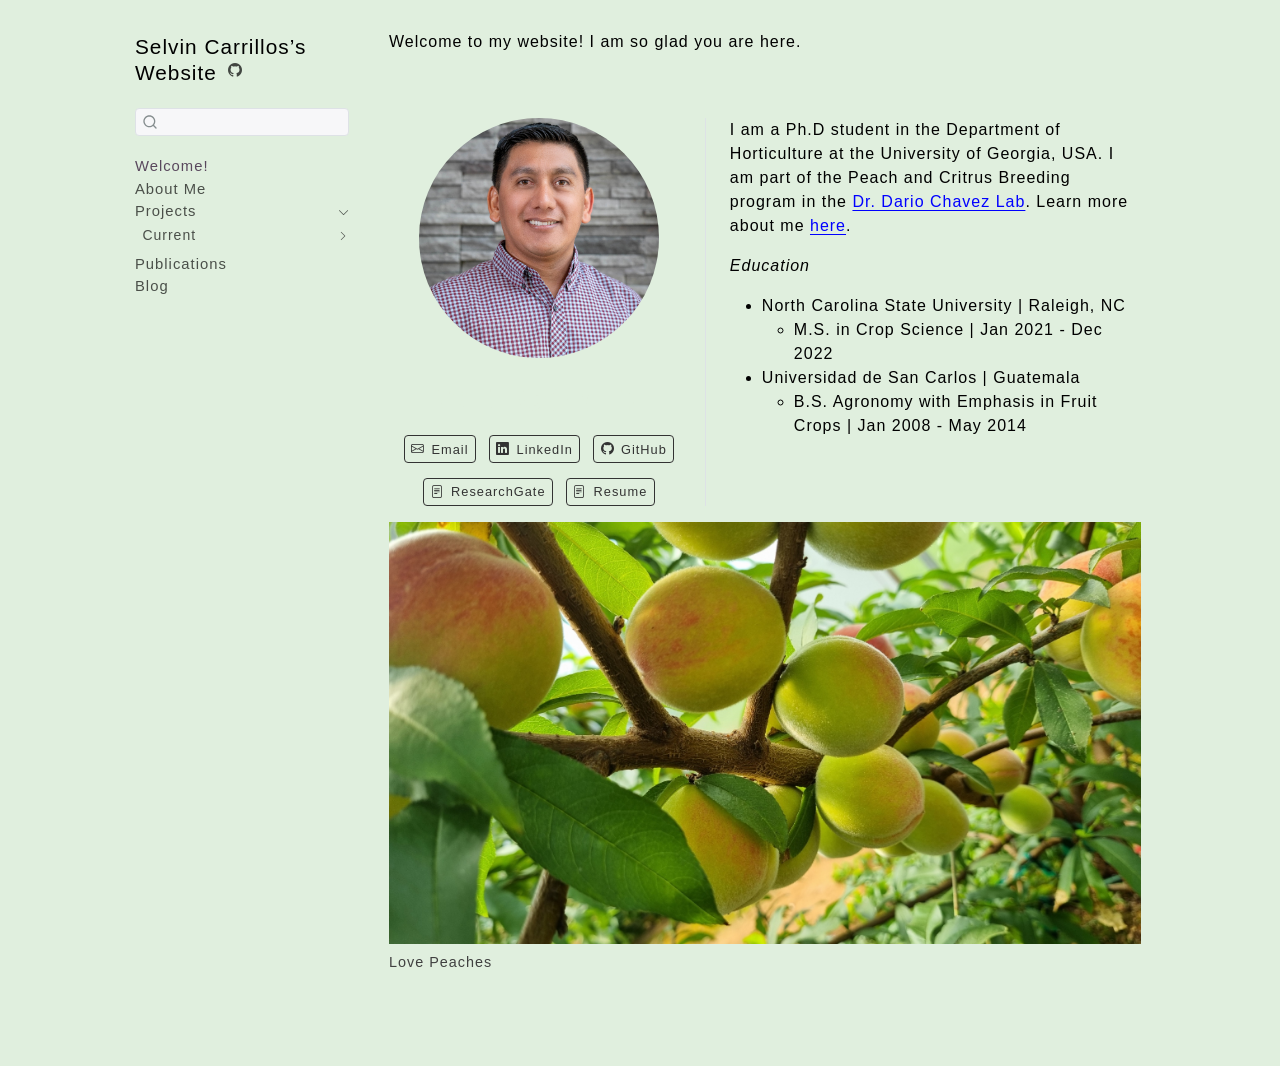
==== commit 941e5497: "added resume" ====
--- a/docs/index.html
+++ b/docs/index.html
@@ -2,12 +2,12 @@
 <html xmlns="http://www.w3.org/1999/xhtml" lang="en" xml:lang="en"><head>
 
 <meta charset="utf-8">
-<meta name="generator" content="quarto-1.7.31">
+<meta name="generator" content="quarto-1.8.27">
 
 <meta name="viewport" content="width=device-width, initial-scale=1.0, user-scalable=yes">
 
 
-<title>Selvin Carrillo</title>
+<title>Welcome! – Selvin Carrillos’s Website</title>
 <style>
 code{white-space: pre-wrap;}
 span.smallcaps{font-variant: small-caps;}
@@ -32,19 +32,24 @@
 <meta name="quarto:offset" content="./">
 <script src="site_libs/quarto-html/quarto.js" type="module"></script>
 <script src="site_libs/quarto-html/tabsets/tabsets.js" type="module"></script>
+<script src="site_libs/quarto-html/axe/axe-check.js" type="module"></script>
 <script src="site_libs/quarto-html/popper.min.js"></script>
 <script src="site_libs/quarto-html/tippy.umd.min.js"></script>
 <link href="site_libs/quarto-html/tippy.css" rel="stylesheet">
-<link href="site_libs/quarto-html/quarto-syntax-highlighting-e1a5c8363afafaef2c763b6775fbf3ca.css" rel="stylesheet" id="quarto-text-highlighting-styles">
+<link href="site_libs/quarto-html/quarto-syntax-highlighting-ed96de9b727972fe78a7b5d16c58bf87.css" rel="stylesheet" class="quarto-color-scheme" id="quarto-text-highlighting-styles">
+<link href="site_libs/quarto-html/quarto-syntax-highlighting-dark-4d9afe2b8d18ee9fa5d0d57b5ed4214d.css" rel="stylesheet" class="quarto-color-scheme quarto-color-alternate" id="quarto-text-highlighting-styles">
+<link href="site_libs/quarto-html/quarto-syntax-highlighting-ed96de9b727972fe78a7b5d16c58bf87.css" rel="stylesheet" class="quarto-color-scheme-extra" id="quarto-text-highlighting-styles">
 <script src="site_libs/bootstrap/bootstrap.min.js"></script>
 <link href="site_libs/bootstrap/bootstrap-icons.css" rel="stylesheet">
-<link href="site_libs/bootstrap/bootstrap-027581cb0df213b3260f89741823faac.min.css" rel="stylesheet" append-hash="true" id="quarto-bootstrap" data-mode="light">
+<link href="site_libs/bootstrap/bootstrap-663975d678d9cc5124f064aa42898354.min.css" rel="stylesheet" append-hash="true" class="quarto-color-scheme" id="quarto-bootstrap" data-mode="light">
+<link href="site_libs/bootstrap/bootstrap-dark-48244201ecfb5dd661d929714d8fb266.min.css" rel="stylesheet" append-hash="true" class="quarto-color-scheme quarto-color-alternate" id="quarto-bootstrap" data-mode="light">
+<link href="site_libs/bootstrap/bootstrap-663975d678d9cc5124f064aa42898354.min.css" rel="stylesheet" append-hash="true" class="quarto-color-scheme-extra" id="quarto-bootstrap" data-mode="light">
 <script id="quarto-search-options" type="application/json">{
-  "location": "navbar",
+  "location": "sidebar",
   "copy-button": false,
   "collapse-after": 3,
-  "panel-placement": "end",
-  "type": "overlay",
+  "panel-placement": "start",
+  "type": "textbox",
   "limit": 50,
   "keyboard-shortcut": [
     "f",
@@ -68,78 +73,123 @@
 }</script>
 
 
-<link rel="stylesheet" href="style.css">
+<meta property="og:title" content="Welcome! – Selvin Carrillos’s Website">
+<meta property="og:description" content="Here, you’ll find information about my projects, publications, and resources related to my work in agriculture. Feel free to explore and connect with me!">
+<meta property="og:image" content="https://selvincarrillo.github.io/personal_website/images/people/Selvin.jpg">
+<meta property="og:site_name" content="Selvin Carrillos's Website">
 </head>
 
-<body class="nav-fixed fullcontent quarto-light">
+<body class="nav-sidebar floating fullcontent quarto-light">
 
 <div id="quarto-search-results"></div>
   <header id="quarto-header" class="headroom fixed-top">
-    <nav class="navbar navbar-expand-lg " data-bs-theme="dark">
-      <div class="navbar-container container-fluid">
-      <div class="navbar-brand-container mx-auto">
-    <a class="navbar-brand" href="./index.html">
-    <span class="navbar-title">Selvin Carrillo</span>
-    </a>
-  </div>
-            <div id="quarto-search" class="" title="Search"></div>
-          <button class="navbar-toggler" type="button" data-bs-toggle="collapse" data-bs-target="#navbarCollapse" aria-controls="navbarCollapse" role="menu" aria-expanded="false" aria-label="Toggle navigation" onclick="if (window.quartoToggleHeadroom) { window.quartoToggleHeadroom(); }">
-  <span class="navbar-toggler-icon"></span>
-</button>
-          <div class="collapse navbar-collapse" id="navbarCollapse">
-            <ul class="navbar-nav navbar-nav-scroll me-auto">
-  <li class="nav-item">
-    <a class="nav-link active" href="./index.html" aria-current="page"> 
-<span class="menu-text">Home</span></a>
-  </li>  
-  <li class="nav-item">
-    <a class="nav-link" href="./about.html"> 
-<span class="menu-text">About me</span></a>
-  </li>  
-  <li class="nav-item">
-    <a class="nav-link" href="./Projects.html"> 
-<span class="menu-text">Projects</span></a>
-  </li>  
-  <li class="nav-item">
-    <a class="nav-link" href="./Resources.html"> 
-<span class="menu-text">Resources</span></a>
-  </li>  
-</ul>
-          </div> <!-- /navcollapse -->
-            <div class="quarto-navbar-tools">
-</div>
-      </div> <!-- /container-fluid -->
-    </nav>
+  <nav class="quarto-secondary-nav">
+    <div class="container-fluid d-flex">
+      <button type="button" class="quarto-btn-toggle btn" data-bs-toggle="collapse" role="button" data-bs-target=".quarto-sidebar-collapse-item" aria-controls="quarto-sidebar" aria-expanded="false" aria-label="Toggle sidebar navigation" onclick="if (window.quartoToggleHeadroom) { window.quartoToggleHeadroom(); }">
+        <i class="bi bi-layout-text-sidebar-reverse"></i>
+      </button>
+        <nav class="quarto-page-breadcrumbs" aria-label="breadcrumb"><ol class="breadcrumb"><li class="breadcrumb-item"><a href="./index.html">Welcome!</a></li></ol></nav>
+        <a class="flex-grow-1" role="navigation" data-bs-toggle="collapse" data-bs-target=".quarto-sidebar-collapse-item" aria-controls="quarto-sidebar" aria-expanded="false" aria-label="Toggle sidebar navigation" onclick="if (window.quartoToggleHeadroom) { window.quartoToggleHeadroom(); }">      
+        </a>
+      <button type="button" class="btn quarto-search-button" aria-label="Search" onclick="window.quartoOpenSearch();">
+        <i class="bi bi-search"></i>
+      </button>
+    </div>
+  </nav>
 </header>
 <!-- content -->
-<div id="quarto-content" class="quarto-container page-columns page-rows-contents page-layout-article page-navbar">
+<div id="quarto-content" class="quarto-container page-columns page-rows-contents page-layout-article">
 <!-- sidebar -->
+  <nav id="quarto-sidebar" class="sidebar collapse collapse-horizontal quarto-sidebar-collapse-item sidebar-navigation floating overflow-auto">
+    <div class="pt-lg-2 mt-2 text-left sidebar-header">
+    <div class="sidebar-title mb-0 py-0">
+      <a href="./">Selvin Carrillos’s Website</a> 
+        <div class="sidebar-tools-main">
+    <a href="https://github.com/selvincarrillo" title="GitHub" class="quarto-navigation-tool px-1" aria-label="GitHub"><i class="bi bi-github"></i></a>
+</div>
+    </div>
+      </div>
+        <div class="mt-2 flex-shrink-0 align-items-center">
+        <div class="sidebar-search">
+        <div id="quarto-search" class="" title="Search"></div>
+        </div>
+        </div>
+    <div class="sidebar-menu-container"> 
+    <ul class="list-unstyled mt-1">
+        <li class="sidebar-item">
+  <div class="sidebar-item-container"> 
+  <a href="./index.html" class="sidebar-item-text sidebar-link active">
+ <span class="menu-text">Welcome!</span></a>
+  </div>
+</li>
+        <li class="sidebar-item">
+  <div class="sidebar-item-container"> 
+  <a href="./about.html" class="sidebar-item-text sidebar-link">
+ <span class="menu-text">About Me</span></a>
+  </div>
+</li>
+        <li class="sidebar-item sidebar-item-section">
+      <div class="sidebar-item-container"> 
+            <a class="sidebar-item-text sidebar-link text-start" data-bs-toggle="collapse" data-bs-target="#quarto-sidebar-section-1" role="navigation" aria-expanded="true">
+ <span class="menu-text">Projects</span></a>
+          <a class="sidebar-item-toggle text-start" data-bs-toggle="collapse" data-bs-target="#quarto-sidebar-section-1" role="navigation" aria-expanded="true" aria-label="Toggle section">
+            <i class="bi bi-chevron-right ms-2"></i>
+          </a> 
+      </div>
+      <ul id="quarto-sidebar-section-1" class="collapse list-unstyled sidebar-section depth1 show">  
+          <li class="sidebar-item sidebar-item-section">
+      <div class="sidebar-item-container"> 
+            <a class="sidebar-item-text sidebar-link text-start collapsed" data-bs-toggle="collapse" data-bs-target="#quarto-sidebar-section-2" role="navigation" aria-expanded="false">
+ <span class="menu-text">Current</span></a>
+          <a class="sidebar-item-toggle text-start collapsed" data-bs-toggle="collapse" data-bs-target="#quarto-sidebar-section-2" role="navigation" aria-expanded="false" aria-label="Toggle section">
+            <i class="bi bi-chevron-right ms-2"></i>
+          </a> 
+      </div>
+      <ul id="quarto-sidebar-section-2" class="collapse list-unstyled sidebar-section depth2 ">  
+          <li class="sidebar-item">
+ <span class="menu-text">current_projects.qmd</span>
+  </li>
+      </ul>
+  </li>
+      </ul>
+  </li>
+        <li class="sidebar-item">
+  <div class="sidebar-item-container"> 
+  <a href="./publications.html" class="sidebar-item-text sidebar-link">
+ <span class="menu-text">Publications</span></a>
+  </div>
+</li>
+        <li class="sidebar-item">
+  <div class="sidebar-item-container"> 
+  <a href="./blog.html" class="sidebar-item-text sidebar-link">
+ <span class="menu-text">Blog</span></a>
+  </div>
+</li>
+    </ul>
+    </div>
+</nav>
+<div id="quarto-sidebar-glass" class="quarto-sidebar-collapse-item" data-bs-toggle="collapse" data-bs-target=".quarto-sidebar-collapse-item"></div>
 <!-- margin-sidebar -->
     
 <!-- main -->
-<div class="quarto-about-jolla">
-  <img src="images/nectarine.jpg" class="about-image
+<main class="content" id="quarto-document-content">
+
+
+
+
+<p>Welcome to my website! I am so glad you are here.</p>
+<div class="quarto-about-trestles">
+  <div class="about-entity">
+    <img src="images/people/Selvin.jpg" class="about-image
   round " style="height: 15em; width: 15em;">
- <header id="title-block-header" class="quarto-title-block default">
+<header id="title-block-header" class="quarto-title-block default">
 <div class="quarto-title">
-<h1 class="title">Selvin Carrillo</h1>
+<h1 class="title">Welcome!</h1>
 </div>
 <div class="quarto-title-meta">
   </div>
-</header><main class="content" id="quarto-document-content">
-<p>Ph.D student in the Department of Horticulture,</p>
-<p><a href="https://site.caes.uga.edu/chavezlab/">Dr.&nbsp;Dario Chavez Lab</a> - University of Georgia.</p>
-<div class="quarto-figure quarto-figure-center">
-<figure class="figure">
-<p><img src="images/peaches.jpg" class="img-fluid figure-img"></p>
-<figcaption>A peach orchard</figcaption>
-</figure>
-</div>
-
-
-</main> 
-  <hr class="about-sep">
-   <div class="about-links">
+</header>
+    <div class="about-links">
   <a href="mailto:selvincar@hotmail.com" class="about-link" rel="" target="">
     <i class="bi bi-envelope"></i>
      <span class="about-link-text">Email</span>
@@ -152,13 +202,43 @@
     <i class="bi bi-github"></i>
      <span class="about-link-text">GitHub</span>
   </a>
-  <a href="/CV_SCR.pdf" class="about-link" rel="" target="">
+  <a href="https://www.researchgate.net/profile/Selvin-Carrillo-Ramos" class="about-link" rel="" target="">
+    <i class="bi bi-file-text"></i>
+     <span class="about-link-text">ResearchGate</span>
+  </a>
+  <a href="/files/Resume_SelvinCarrillo.pdf" class="about-link" rel="" target="">
     <i class="bi bi-file-text"></i>
      <span class="about-link-text">Resume</span>
   </a>
 </div>
+  </div>
+  <div class="about-contents"><div id="heading">
+<p>I am a Ph.D student in the Department of Horticulture at the University of Georgia, USA. I am part of the Peach and Critrus Breeding program in the <a href="https://site.caes.uga.edu/chavezlab/">Dr.&nbsp;Dario Chavez Lab</a>. Learn more about me <a href="./about.html">here</a>.</p>
+<p><em>Education</em></p>
+<ul>
+<li>North Carolina State University | Raleigh, NC
+<ul>
+<li>M.S. in Crop Science | Jan 2021 - Dec 2022</li>
+</ul></li>
+<li>Universidad de San Carlos | Guatemala
+<ul>
+<li>B.S. Agronomy with Emphasis in Fruit Crops | Jan 2008 - May 2014</li>
+</ul></li>
+</ul>
+</div></div>
 </div>
- <!-- /main -->
+
+<div class="quarto-figure quarto-figure-center">
+<figure class="figure">
+<p><img src="images/peaches/fruit_2.jpg" class="img-fluid figure-img"></p>
+<figcaption>Love Peaches</figcaption>
+</figure>
+</div>
+
+
+
+
+</main> <!-- /main -->
 <script id="quarto-html-after-body" type="application/javascript">
   window.document.addEventListener("DOMContentLoaded", function (event) {
     const isCodeAnnotation = (el) => {
@@ -203,13 +283,14 @@
       e.clearSelection();
     }
     const getTextToCopy = function(trigger) {
-        const codeEl = trigger.previousElementSibling.cloneNode(true);
-        for (const childEl of codeEl.children) {
-          if (isCodeAnnotation(childEl)) {
-            childEl.remove();
-          }
-        }
-        return codeEl.innerText;
+      const outerScaffold = trigger.parentElement.cloneNode(true);
+      const codeEl = outerScaffold.querySelector('code');
+      for (const childEl of codeEl.children) {
+        if (isCodeAnnotation(childEl)) {
+          childEl.remove();
+        }
+      }
+      return codeEl.innerText;
     }
     const clipboard = new window.ClipboardJS('.code-copy-button:not([data-in-quarto-modal])', {
       text: getTextToCopy
@@ -224,7 +305,7 @@
     }
       var localhostRegex = new RegExp(/^(?:http|https):\/\/localhost\:?[0-9]*\//);
       var mailtoRegex = new RegExp(/^mailto:/);
-        var filterRegex = new RegExp('/' + window.location.host + '/');
+        var filterRegex = new RegExp("https:\/\/selvincarrillo\.github\.io\/personal_website\/");
       var isInternal = (href) => {
           return filterRegex.test(href) || localhostRegex.test(href) || mailtoRegex.test(href);
       }
--- a/docs/site_libs/quarto-html/quarto-syntax-highlighting-ed96de9b727972fe78a7b5d16c58bf87.css
+++ b/docs/site_libs/quarto-html/quarto-syntax-highlighting-ed96de9b727972fe78a7b5d16c58bf87.css
@@ -0,0 +1,236 @@
+/* quarto syntax highlight colors */
+:root {
+  --quarto-hl-ot-color: #003B4F;
+  --quarto-hl-at-color: #657422;
+  --quarto-hl-ss-color: #20794D;
+  --quarto-hl-an-color: #5E5E5E;
+  --quarto-hl-fu-color: #4758AB;
+  --quarto-hl-st-color: #20794D;
+  --quarto-hl-cf-color: #003B4F;
+  --quarto-hl-op-color: #5E5E5E;
+  --quarto-hl-er-color: #AD0000;
+  --quarto-hl-bn-color: #AD0000;
+  --quarto-hl-al-color: #AD0000;
+  --quarto-hl-va-color: #111111;
+  --quarto-hl-bu-color: inherit;
+  --quarto-hl-ex-color: inherit;
+  --quarto-hl-pp-color: #AD0000;
+  --quarto-hl-in-color: #5E5E5E;
+  --quarto-hl-vs-color: #20794D;
+  --quarto-hl-wa-color: #5E5E5E;
+  --quarto-hl-do-color: #5E5E5E;
+  --quarto-hl-im-color: #00769E;
+  --quarto-hl-ch-color: #20794D;
+  --quarto-hl-dt-color: #AD0000;
+  --quarto-hl-fl-color: #AD0000;
+  --quarto-hl-co-color: #5E5E5E;
+  --quarto-hl-cv-color: #5E5E5E;
+  --quarto-hl-cn-color: #8f5902;
+  --quarto-hl-sc-color: #5E5E5E;
+  --quarto-hl-dv-color: #AD0000;
+  --quarto-hl-kw-color: #003B4F;
+}
+
+/* other quarto variables */
+:root {
+  --quarto-font-monospace: SFMono-Regular, Menlo, Monaco, Consolas, "Liberation Mono", "Courier New", monospace;
+}
+
+/* syntax highlight based on Pandoc's rules */
+pre > code.sourceCode > span {
+  color: #003B4F;
+}
+
+code.sourceCode > span {
+  color: #003B4F;
+}
+
+div.sourceCode,
+div.sourceCode pre.sourceCode {
+  color: #003B4F;
+}
+
+/* Normal */
+code span {
+  color: #003B4F;
+}
+
+/* Alert */
+code span.al {
+  color: #AD0000;
+  font-style: inherit;
+}
+
+/* Annotation */
+code span.an {
+  color: #5E5E5E;
+  font-style: inherit;
+}
+
+/* Attribute */
+code span.at {
+  color: #657422;
+  font-style: inherit;
+}
+
+/* BaseN */
+code span.bn {
+  color: #AD0000;
+  font-style: inherit;
+}
+
+/* BuiltIn */
+code span.bu {
+  font-style: inherit;
+}
+
+/* ControlFlow */
+code span.cf {
+  color: #003B4F;
+  font-weight: bold;
+  font-style: inherit;
+}
+
+/* Char */
+code span.ch {
+  color: #20794D;
+  font-style: inherit;
+}
+
+/* Constant */
+code span.cn {
+  color: #8f5902;
+  font-style: inherit;
+}
+
+/* Comment */
+code span.co {
+  color: #5E5E5E;
+  font-style: inherit;
+}
+
+/* CommentVar */
+code span.cv {
+  color: #5E5E5E;
+  font-style: italic;
+}
+
+/* Documentation */
+code span.do {
+  color: #5E5E5E;
+  font-style: italic;
+}
+
+/* DataType */
+code span.dt {
+  color: #AD0000;
+  font-style: inherit;
+}
+
+/* DecVal */
+code span.dv {
+  color: #AD0000;
+  font-style: inherit;
+}
+
+/* Error */
+code span.er {
+  color: #AD0000;
+  font-style: inherit;
+}
+
+/* Extension */
+code span.ex {
+  font-style: inherit;
+}
+
+/* Float */
+code span.fl {
+  color: #AD0000;
+  font-style: inherit;
+}
+
+/* Function */
+code span.fu {
+  color: #4758AB;
+  font-style: inherit;
+}
+
+/* Import */
+code span.im {
+  color: #00769E;
+  font-style: inherit;
+}
+
+/* Information */
+code span.in {
+  color: #5E5E5E;
+  font-style: inherit;
+}
+
+/* Keyword */
+code span.kw {
+  color: #003B4F;
+  font-weight: bold;
+  font-style: inherit;
+}
+
+/* Operator */
+code span.op {
+  color: #5E5E5E;
+  font-style: inherit;
+}
+
+/* Other */
+code span.ot {
+  color: #003B4F;
+  font-style: inherit;
+}
+
+/* Preprocessor */
+code span.pp {
+  color: #AD0000;
+  font-style: inherit;
+}
+
+/* SpecialChar */
+code span.sc {
+  color: #5E5E5E;
+  font-style: inherit;
+}
+
+/* SpecialString */
+code span.ss {
+  color: #20794D;
+  font-style: inherit;
+}
+
+/* String */
+code span.st {
+  color: #20794D;
+  font-style: inherit;
+}
+
+/* Variable */
+code span.va {
+  color: #111111;
+  font-style: inherit;
+}
+
+/* VerbatimString */
+code span.vs {
+  color: #20794D;
+  font-style: inherit;
+}
+
+/* Warning */
+code span.wa {
+  color: #5E5E5E;
+  font-style: italic;
+}
+
+.prevent-inlining {
+  content: "</";
+}
+
+/*# sourceMappingURL=0920dd6d7437995b8cdf7429764427b1.css.map */
--- a/docs/site_libs/quarto-html/quarto-syntax-highlighting-dark-4d9afe2b8d18ee9fa5d0d57b5ed4214d.css
+++ b/docs/site_libs/quarto-html/quarto-syntax-highlighting-dark-4d9afe2b8d18ee9fa5d0d57b5ed4214d.css
@@ -0,0 +1,219 @@
+/* quarto syntax highlight colors */
+:root {
+  --quarto-hl-al-color: #f07178;
+  --quarto-hl-an-color: #d4d0ab;
+  --quarto-hl-at-color: #00e0e0;
+  --quarto-hl-bn-color: #d4d0ab;
+  --quarto-hl-bu-color: #abe338;
+  --quarto-hl-ch-color: #abe338;
+  --quarto-hl-co-color: #f8f8f2;
+  --quarto-hl-cv-color: #ffd700;
+  --quarto-hl-cn-color: #ffd700;
+  --quarto-hl-cf-color: #ffa07a;
+  --quarto-hl-dt-color: #ffa07a;
+  --quarto-hl-dv-color: #d4d0ab;
+  --quarto-hl-do-color: #f8f8f2;
+  --quarto-hl-er-color: #f07178;
+  --quarto-hl-ex-color: #00e0e0;
+  --quarto-hl-fl-color: #d4d0ab;
+  --quarto-hl-fu-color: #ffa07a;
+  --quarto-hl-im-color: #abe338;
+  --quarto-hl-in-color: #d4d0ab;
+  --quarto-hl-kw-color: #ffa07a;
+  --quarto-hl-op-color: #ffa07a;
+  --quarto-hl-ot-color: #00e0e0;
+  --quarto-hl-pp-color: #dcc6e0;
+  --quarto-hl-re-color: #00e0e0;
+  --quarto-hl-sc-color: #abe338;
+  --quarto-hl-ss-color: #abe338;
+  --quarto-hl-st-color: #abe338;
+  --quarto-hl-va-color: #00e0e0;
+  --quarto-hl-vs-color: #abe338;
+  --quarto-hl-wa-color: #dcc6e0;
+}
+
+/* other quarto variables */
+:root {
+  --quarto-font-monospace: SFMono-Regular, Menlo, Monaco, Consolas, "Liberation Mono", "Courier New", monospace;
+}
+
+/* syntax highlight based on Pandoc's rules */
+pre > code.sourceCode > span {
+  color: #f8f8f2;
+}
+
+code.sourceCode > span {
+  color: #f8f8f2;
+}
+
+div.sourceCode,
+div.sourceCode pre.sourceCode {
+  color: #f8f8f2;
+}
+
+/* Normal */
+code span {
+  color: #f8f8f2;
+}
+
+/* Alert */
+code span.al {
+  color: #f07178;
+}
+
+/* Annotation */
+code span.an {
+  color: #d4d0ab;
+}
+
+/* Attribute */
+code span.at {
+  color: #00e0e0;
+}
+
+/* BaseN */
+code span.bn {
+  color: #d4d0ab;
+}
+
+/* BuiltIn */
+code span.bu {
+  color: #abe338;
+}
+
+/* ControlFlow */
+code span.cf {
+  font-weight: bold;
+  color: #ffa07a;
+}
+
+/* Char */
+code span.ch {
+  color: #abe338;
+}
+
+/* Constant */
+code span.cn {
+  color: #ffd700;
+}
+
+/* Comment */
+code span.co {
+  font-style: italic;
+  color: #f8f8f2;
+}
+
+/* CommentVar */
+code span.cv {
+  color: #ffd700;
+}
+
+/* Documentation */
+code span.do {
+  color: #f8f8f2;
+}
+
+/* DataType */
+code span.dt {
+  color: #ffa07a;
+}
+
+/* DecVal */
+code span.dv {
+  color: #d4d0ab;
+}
+
+/* Error */
+code span.er {
+  color: #f07178;
+  text-decoration: underline;
+}
+
+/* Extension */
+code span.ex {
+  font-weight: bold;
+  color: #00e0e0;
+}
+
+/* Float */
+code span.fl {
+  color: #d4d0ab;
+}
+
+/* Function */
+code span.fu {
+  color: #ffa07a;
+}
+
+/* Import */
+code span.im {
+  color: #abe338;
+}
+
+/* Information */
+code span.in {
+  color: #d4d0ab;
+}
+
+/* Keyword */
+code span.kw {
+  font-weight: bold;
+  color: #ffa07a;
+}
+
+/* Operator */
+code span.op {
+  color: #ffa07a;
+}
+
+/* Other */
+code span.ot {
+  color: #00e0e0;
+}
+
+/* Preprocessor */
+code span.pp {
+  color: #dcc6e0;
+}
+
+/* RegionMarker */
+code span.re {
+  background-color: #f8f8f2;
+  color: #00e0e0;
+}
+
+/* SpecialChar */
+code span.sc {
+  color: #abe338;
+}
+
+/* SpecialString */
+code span.ss {
+  color: #abe338;
+}
+
+/* String */
+code span.st {
+  color: #abe338;
+}
+
+/* Variable */
+code span.va {
+  color: #00e0e0;
+}
+
+/* VerbatimString */
+code span.vs {
+  color: #abe338;
+}
+
+/* Warning */
+code span.wa {
+  color: #dcc6e0;
+}
+
+.prevent-inlining {
+  content: "</";
+}
+
+/*# sourceMappingURL=86edf53ecdff796acf02dbceed379426.css.map */
--- a/docs/site_libs/quarto-html/quarto-syntax-highlighting-ed96de9b727972fe78a7b5d16c58bf87.css
+++ b/docs/site_libs/quarto-html/quarto-syntax-highlighting-ed96de9b727972fe78a7b5d16c58bf87.css
@@ -0,0 +1,236 @@
+/* quarto syntax highlight colors */
+:root {
+  --quarto-hl-ot-color: #003B4F;
+  --quarto-hl-at-color: #657422;
+  --quarto-hl-ss-color: #20794D;
+  --quarto-hl-an-color: #5E5E5E;
+  --quarto-hl-fu-color: #4758AB;
+  --quarto-hl-st-color: #20794D;
+  --quarto-hl-cf-color: #003B4F;
+  --quarto-hl-op-color: #5E5E5E;
+  --quarto-hl-er-color: #AD0000;
+  --quarto-hl-bn-color: #AD0000;
+  --quarto-hl-al-color: #AD0000;
+  --quarto-hl-va-color: #111111;
+  --quarto-hl-bu-color: inherit;
+  --quarto-hl-ex-color: inherit;
+  --quarto-hl-pp-color: #AD0000;
+  --quarto-hl-in-color: #5E5E5E;
+  --quarto-hl-vs-color: #20794D;
+  --quarto-hl-wa-color: #5E5E5E;
+  --quarto-hl-do-color: #5E5E5E;
+  --quarto-hl-im-color: #00769E;
+  --quarto-hl-ch-color: #20794D;
+  --quarto-hl-dt-color: #AD0000;
+  --quarto-hl-fl-color: #AD0000;
+  --quarto-hl-co-color: #5E5E5E;
+  --quarto-hl-cv-color: #5E5E5E;
+  --quarto-hl-cn-color: #8f5902;
+  --quarto-hl-sc-color: #5E5E5E;
+  --quarto-hl-dv-color: #AD0000;
+  --quarto-hl-kw-color: #003B4F;
+}
+
+/* other quarto variables */
+:root {
+  --quarto-font-monospace: SFMono-Regular, Menlo, Monaco, Consolas, "Liberation Mono", "Courier New", monospace;
+}
+
+/* syntax highlight based on Pandoc's rules */
+pre > code.sourceCode > span {
+  color: #003B4F;
+}
+
+code.sourceCode > span {
+  color: #003B4F;
+}
+
+div.sourceCode,
+div.sourceCode pre.sourceCode {
+  color: #003B4F;
+}
+
+/* Normal */
+code span {
+  color: #003B4F;
+}
+
+/* Alert */
+code span.al {
+  color: #AD0000;
+  font-style: inherit;
+}
+
+/* Annotation */
+code span.an {
+  color: #5E5E5E;
+  font-style: inherit;
+}
+
+/* Attribute */
+code span.at {
+  color: #657422;
+  font-style: inherit;
+}
+
+/* BaseN */
+code span.bn {
+  color: #AD0000;
+  font-style: inherit;
+}
+
+/* BuiltIn */
+code span.bu {
+  font-style: inherit;
+}
+
+/* ControlFlow */
+code span.cf {
+  color: #003B4F;
+  font-weight: bold;
+  font-style: inherit;
+}
+
+/* Char */
+code span.ch {
+  color: #20794D;
+  font-style: inherit;
+}
+
+/* Constant */
+code span.cn {
+  color: #8f5902;
+  font-style: inherit;
+}
+
+/* Comment */
+code span.co {
+  color: #5E5E5E;
+  font-style: inherit;
+}
+
+/* CommentVar */
+code span.cv {
+  color: #5E5E5E;
+  font-style: italic;
+}
+
+/* Documentation */
+code span.do {
+  color: #5E5E5E;
+  font-style: italic;
+}
+
+/* DataType */
+code span.dt {
+  color: #AD0000;
+  font-style: inherit;
+}
+
+/* DecVal */
+code span.dv {
+  color: #AD0000;
+  font-style: inherit;
+}
+
+/* Error */
+code span.er {
+  color: #AD0000;
+  font-style: inherit;
+}
+
+/* Extension */
+code span.ex {
+  font-style: inherit;
+}
+
+/* Float */
+code span.fl {
+  color: #AD0000;
+  font-style: inherit;
+}
+
+/* Function */
+code span.fu {
+  color: #4758AB;
+  font-style: inherit;
+}
+
+/* Import */
+code span.im {
+  color: #00769E;
+  font-style: inherit;
+}
+
+/* Information */
+code span.in {
+  color: #5E5E5E;
+  font-style: inherit;
+}
+
+/* Keyword */
+code span.kw {
+  color: #003B4F;
+  font-weight: bold;
+  font-style: inherit;
+}
+
+/* Operator */
+code span.op {
+  color: #5E5E5E;
+  font-style: inherit;
+}
+
+/* Other */
+code span.ot {
+  color: #003B4F;
+  font-style: inherit;
+}
+
+/* Preprocessor */
+code span.pp {
+  color: #AD0000;
+  font-style: inherit;
+}
+
+/* SpecialChar */
+code span.sc {
+  color: #5E5E5E;
+  font-style: inherit;
+}
+
+/* SpecialString */
+code span.ss {
+  color: #20794D;
+  font-style: inherit;
+}
+
+/* String */
+code span.st {
+  color: #20794D;
+  font-style: inherit;
+}
+
+/* Variable */
+code span.va {
+  color: #111111;
+  font-style: inherit;
+}
+
+/* VerbatimString */
+code span.vs {
+  color: #20794D;
+  font-style: inherit;
+}
+
+/* Warning */
+code span.wa {
+  color: #5E5E5E;
+  font-style: italic;
+}
+
+.prevent-inlining {
+  content: "</";
+}
+
+/*# sourceMappingURL=0920dd6d7437995b8cdf7429764427b1.css.map */
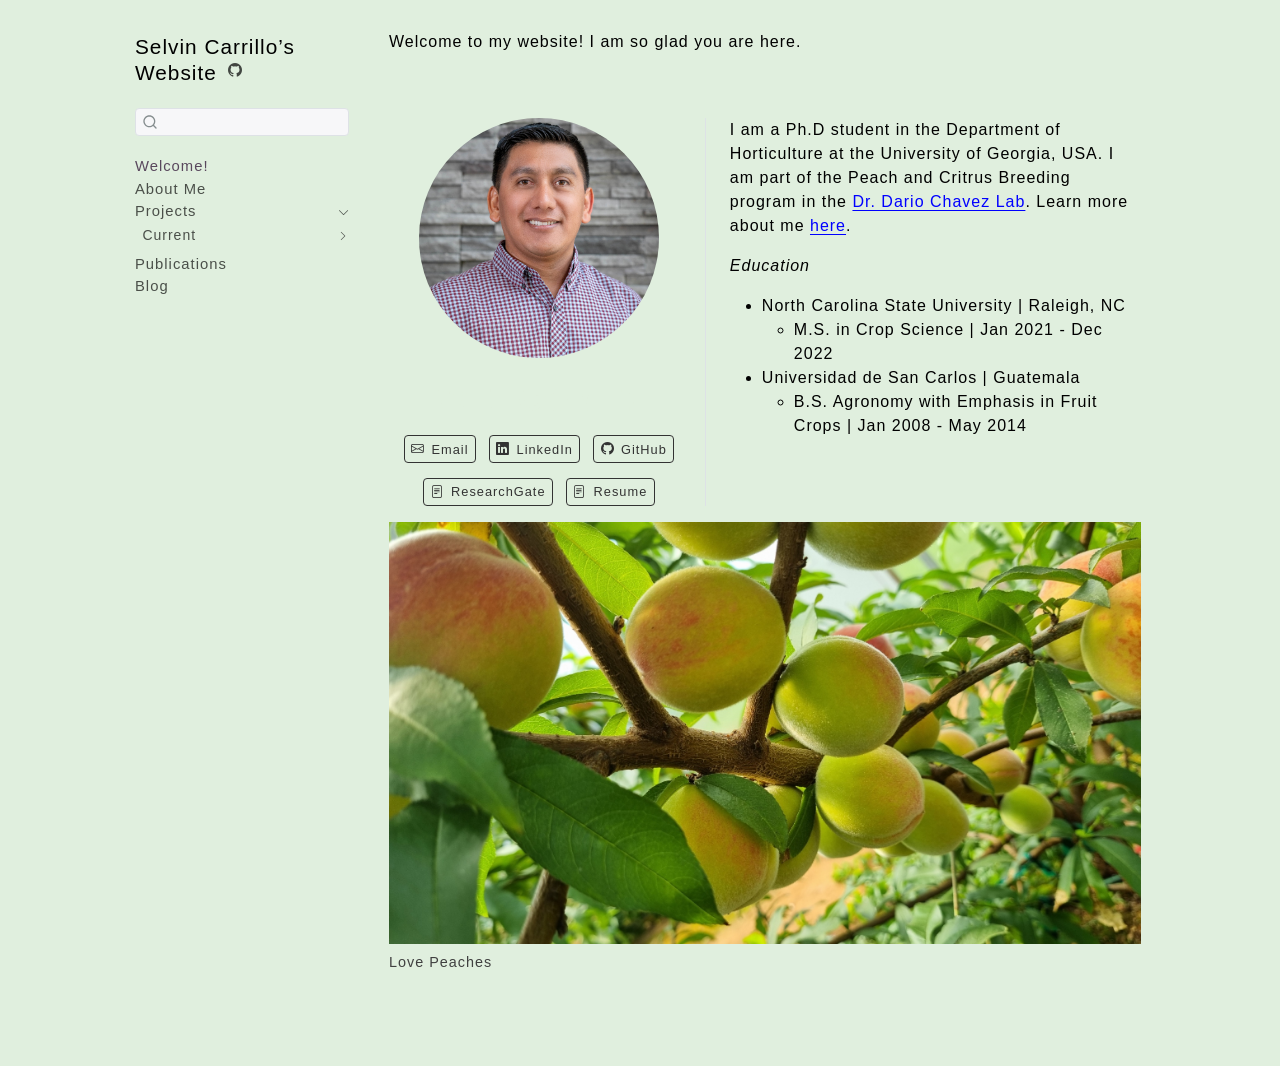
==== commit a4abd7f9: "update everything" ====
--- a/docs/index.html
+++ b/docs/index.html
@@ -7,7 +7,7 @@
 <meta name="viewport" content="width=device-width, initial-scale=1.0, user-scalable=yes">
 
 
-<title>Welcome! – Selvin Carrillos’s Website</title>
+<title>Welcome! – Selvin Carrillo’s Website</title>
 <style>
 code{white-space: pre-wrap;}
 span.smallcaps{font-variant: small-caps;}
@@ -73,10 +73,10 @@
 }</script>
 
 
-<meta property="og:title" content="Welcome! – Selvin Carrillos’s Website">
+<meta property="og:title" content="Welcome! – Selvin Carrillo’s Website">
 <meta property="og:description" content="Here, you’ll find information about my projects, publications, and resources related to my work in agriculture. Feel free to explore and connect with me!">
 <meta property="og:image" content="https://selvincarrillo.github.io/personal_website/images/people/Selvin.jpg">
-<meta property="og:site_name" content="Selvin Carrillos's Website">
+<meta property="og:site_name" content="Selvin Carrillo's Website">
 </head>
 
 <body class="nav-sidebar floating fullcontent quarto-light">
@@ -103,7 +103,7 @@
   <nav id="quarto-sidebar" class="sidebar collapse collapse-horizontal quarto-sidebar-collapse-item sidebar-navigation floating overflow-auto">
     <div class="pt-lg-2 mt-2 text-left sidebar-header">
     <div class="sidebar-title mb-0 py-0">
-      <a href="./">Selvin Carrillos’s Website</a> 
+      <a href="./">Selvin Carrillo’s Website</a> 
         <div class="sidebar-tools-main">
     <a href="https://github.com/selvincarrillo" title="GitHub" class="quarto-navigation-tool px-1" aria-label="GitHub"><i class="bi bi-github"></i></a>
 </div>
@@ -206,7 +206,7 @@
     <i class="bi bi-file-text"></i>
      <span class="about-link-text">ResearchGate</span>
   </a>
-  <a href="/files/Resume_SelvinCarrillo.pdf" class="about-link" rel="" target="">
+  <a href="/docs/files/Resume_SelvinCarrillo.pdf" class="about-link" rel="" target="">
     <i class="bi bi-file-text"></i>
      <span class="about-link-text">Resume</span>
   </a>
